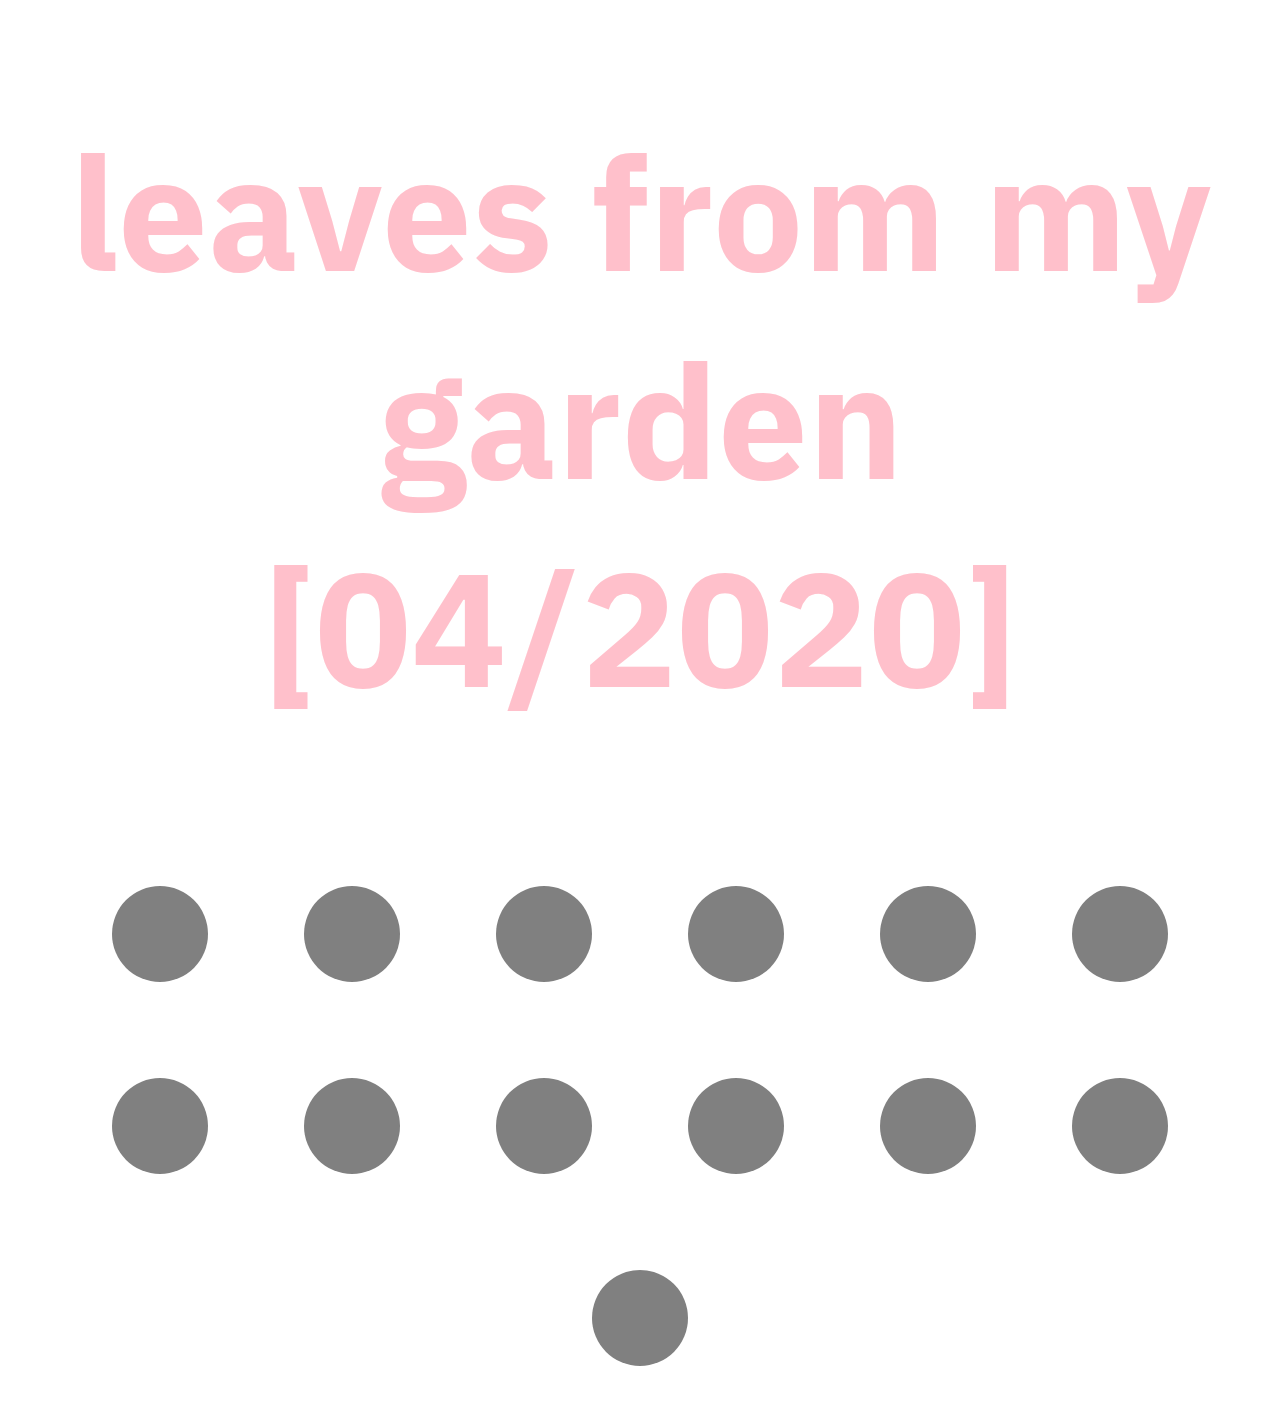
==== index.html @ 6dd59437 "first commit" ====
<!DOCTYPE html>
<html>

<head>
	 <script src="https://ajax.googleapis.com/ajax/libs/jquery/3.4.1/jquery.min.js"></script>
	 <link href="https://fonts.googleapis.com/css2?family=IBM+Plex+Sans:ital,wght@0,100;0,200;0,300;0,400;0,500;0,600;0,700;1,100;1,200;1,300;1,400;1,500;1,600;1,700&display=swap" rel="stylesheet">
	 <link rel="stylesheet" type="text/css" href="css/style.css">

	 <script src="scripts/main.js"></script>
	 <script  src="scripts/jquery.min.js"></script>

	 <title>leaves</title>
</head>

<body>
	<header>
		<h1>leaves from my garden [04/2020]</h1>
	</header>

	<div class="images">
		<div id="my-square"><p></p></div>
		<div id="my-square"><p></p></div>
		<div id="my-square"><p></p></div>
		<div id="my-square"><p></p></div>
		<div id="my-square"><p></p></div>
		<div id="my-square"><p></p></div>
		<div id="my-square"><p></p></div>
		<div id="my-square"><p></p></div>
		<div id="my-square"><p></p></div>
		<div id="my-square"><p></p></div>
		<div id="my-square"><p></p></div>
		<div id="my-square"><p></p></div>
		<div id="my-square"><p></p></div>
		
	</div>


	
</body>

</html>
---- css/style.css ----
/*this is your css file*/

body {
	cursor: cell;
	margin: 0;
}


header{
	text-align: center;
	font-family: 'IBM Plex Sans', sans-serif;
	font-size: 5rem;
	color: pink ;
	margin-top: 0;

}

.images {
	display: flex;
	justify-content: space-around;
	flex-wrap: wrap;
	align-items: center;
	justify-content: center;

}



#my-square {
	width: 6rem;
	height: 6rem;
	background-color: gray;
	margin:3rem;
	border-radius: 50%;
	transition:1s;
}

#my-square:hover {
	width: 12rem;
	height: 12rem;
	background-color: pink;
	margin: 0rem;
}
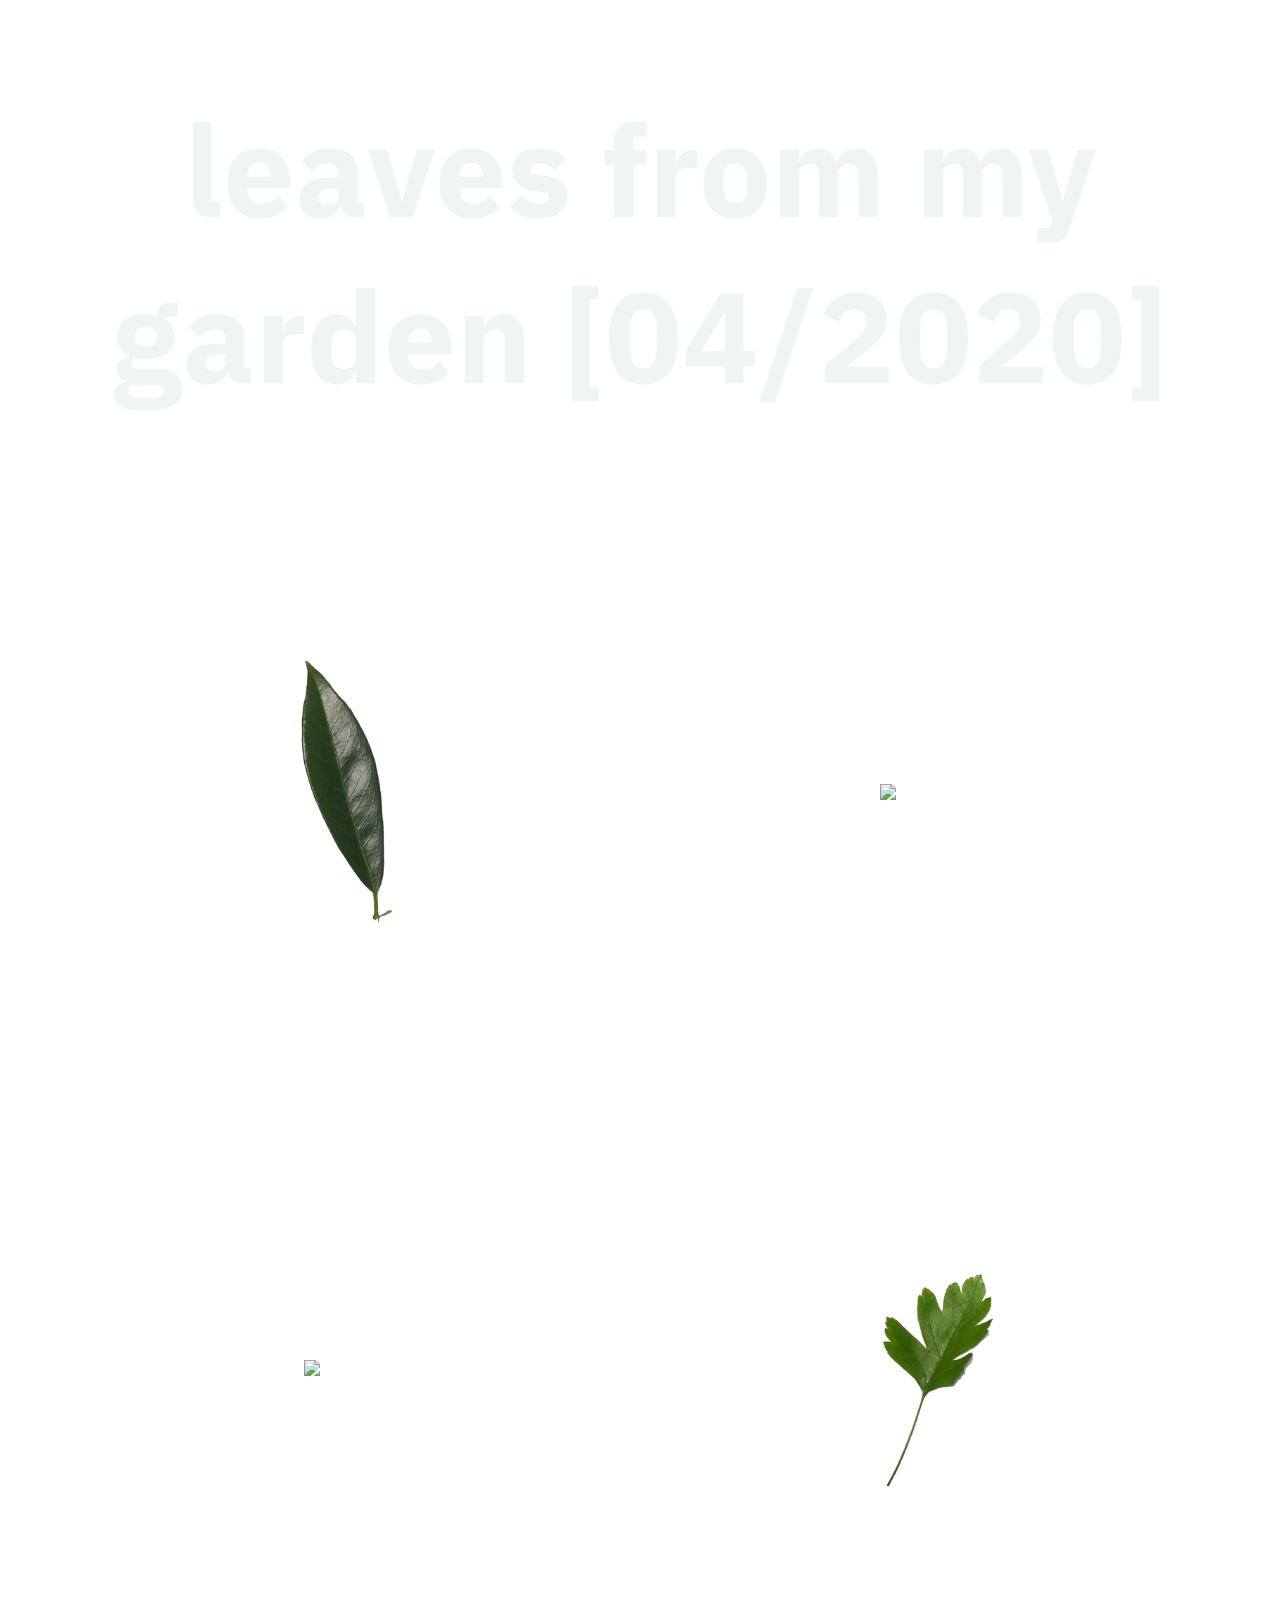
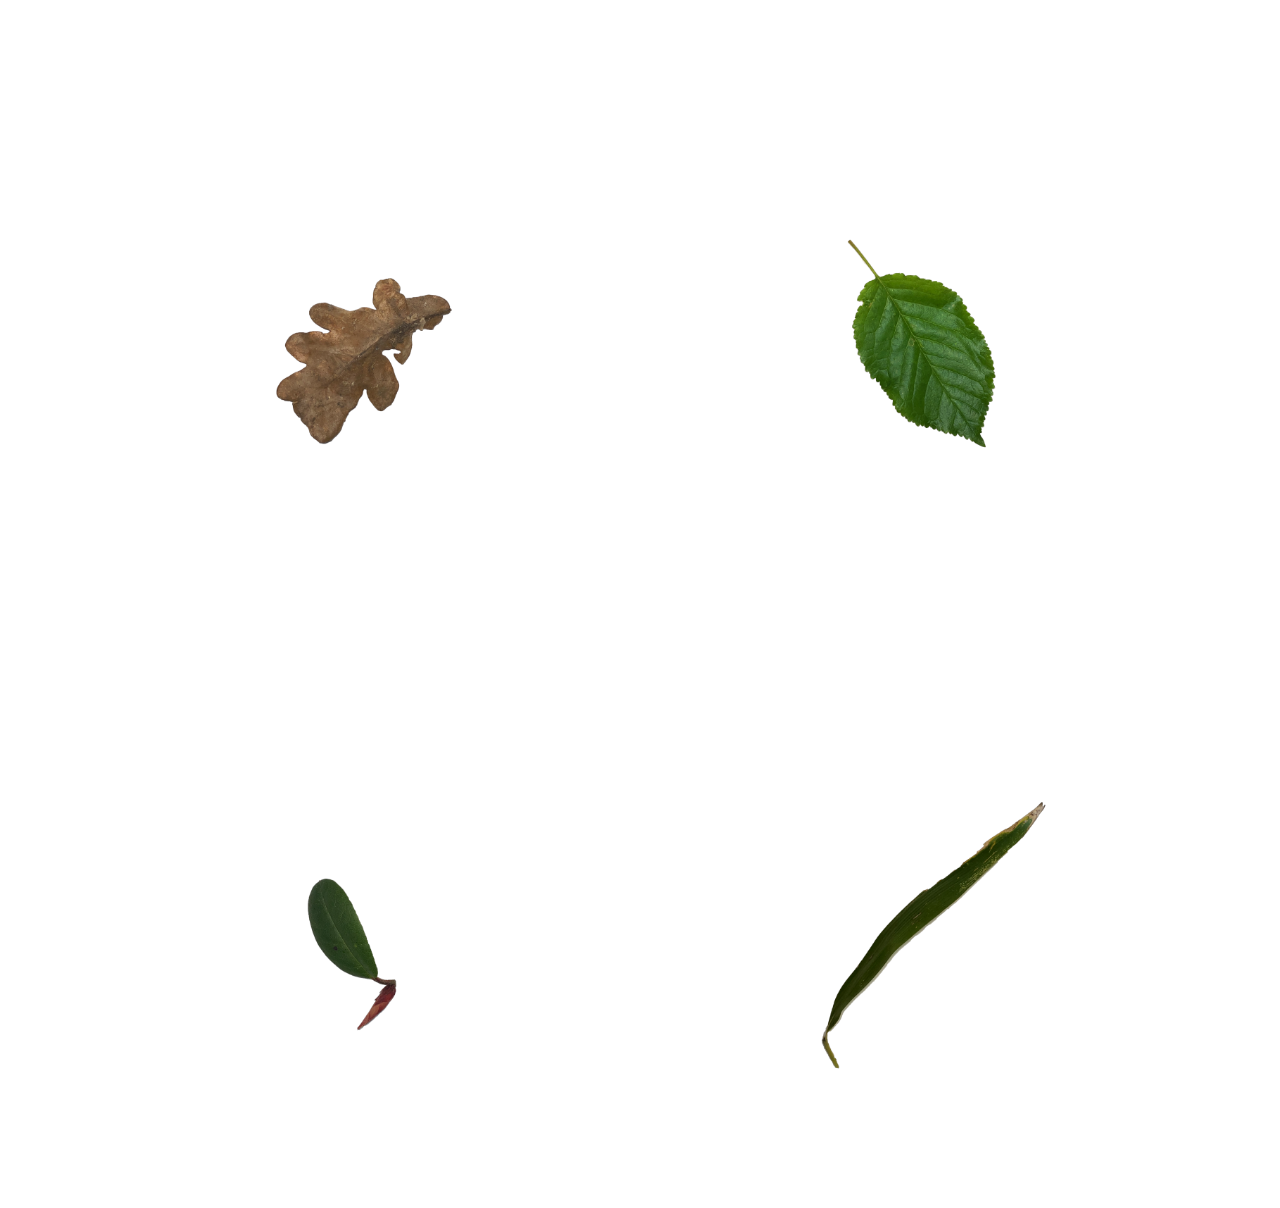
==== commit 00345dff: "took photos from leaves in my garden. I then edited them and implemented them on the website. I chan" ====
--- a/index.html
+++ b/index.html
@@ -18,19 +18,14 @@
 	</header>
 
 	<div class="images">
-		<div id="my-square"><p></p></div>
-		<div id="my-square"><p></p></div>
-		<div id="my-square"><p></p></div>
-		<div id="my-square"><p></p></div>
-		<div id="my-square"><p></p></div>
-		<div id="my-square"><p></p></div>
-		<div id="my-square"><p></p></div>
-		<div id="my-square"><p></p></div>
-		<div id="my-square"><p></p></div>
-		<div id="my-square"><p></p></div>
-		<div id="my-square"><p></p></div>
-		<div id="my-square"><p></p></div>
-		<div id="my-square"><p></p></div>
+		<div id="my-square"><img src="img/flowersLeaves/Edits/IMG_1794.png"></div>
+		<div id="my-square"><img src="img/flowersLeaves/Edits/IMG_1796.png"></div>
+		<div id="my-square"><img src="img/flowersLeaves/Edits/IMG_1799.png"></div>
+		<div id="my-square"><img src="img/flowersLeaves/Edits/IMG_1800.png"></div>
+		<div id="my-square"><img src="img/flowersLeaves/Edits/IMG_1801.png"></div>
+		<div id="my-square"><img src="img/flowersLeaves/Edits/IMG_1802.png"></div>
+		<div id="my-square"><img src="img/flowersLeaves/Edits/IMG_1803.png"></div>
+		<div id="my-square"><img src="img/flowersLeaves/Edits/IMG_1804.png"></div>
 		
 	</div>
 
--- a/css/style.css
+++ b/css/style.css
@@ -9,8 +9,8 @@
 header{
 	text-align: center;
 	font-family: 'IBM Plex Sans', sans-serif;
-	font-size: 5rem;
-	color: pink ;
+	font-size: 4rem;
+	color:  #eff5f5 ;
 	margin-top: 0;
 
 }
@@ -29,15 +29,30 @@
 #my-square {
 	width: 6rem;
 	height: 6rem;
-	background-color: gray;
-	margin:3rem;
+	margin:15rem;
 	border-radius: 50%;
+	transition:1s;
+	display: flex;
+	justify-content: center;
+	align-items: center;
+}
+
+#my-square:hover {
+	width: 18rem;
+	height: 18rem;
+	background-color: #eff5f5;
+	margin: 11rem;
+}
+
+
+
+#my-square img {
+	width: 200pt;
 	transition:1s;
 }
 
-#my-square:hover {
-	width: 12rem;
-	height: 12rem;
-	background-color: pink;
-	margin: 0rem;
+#my-square img:hover {
+	width: 400pt;
 }
+
+
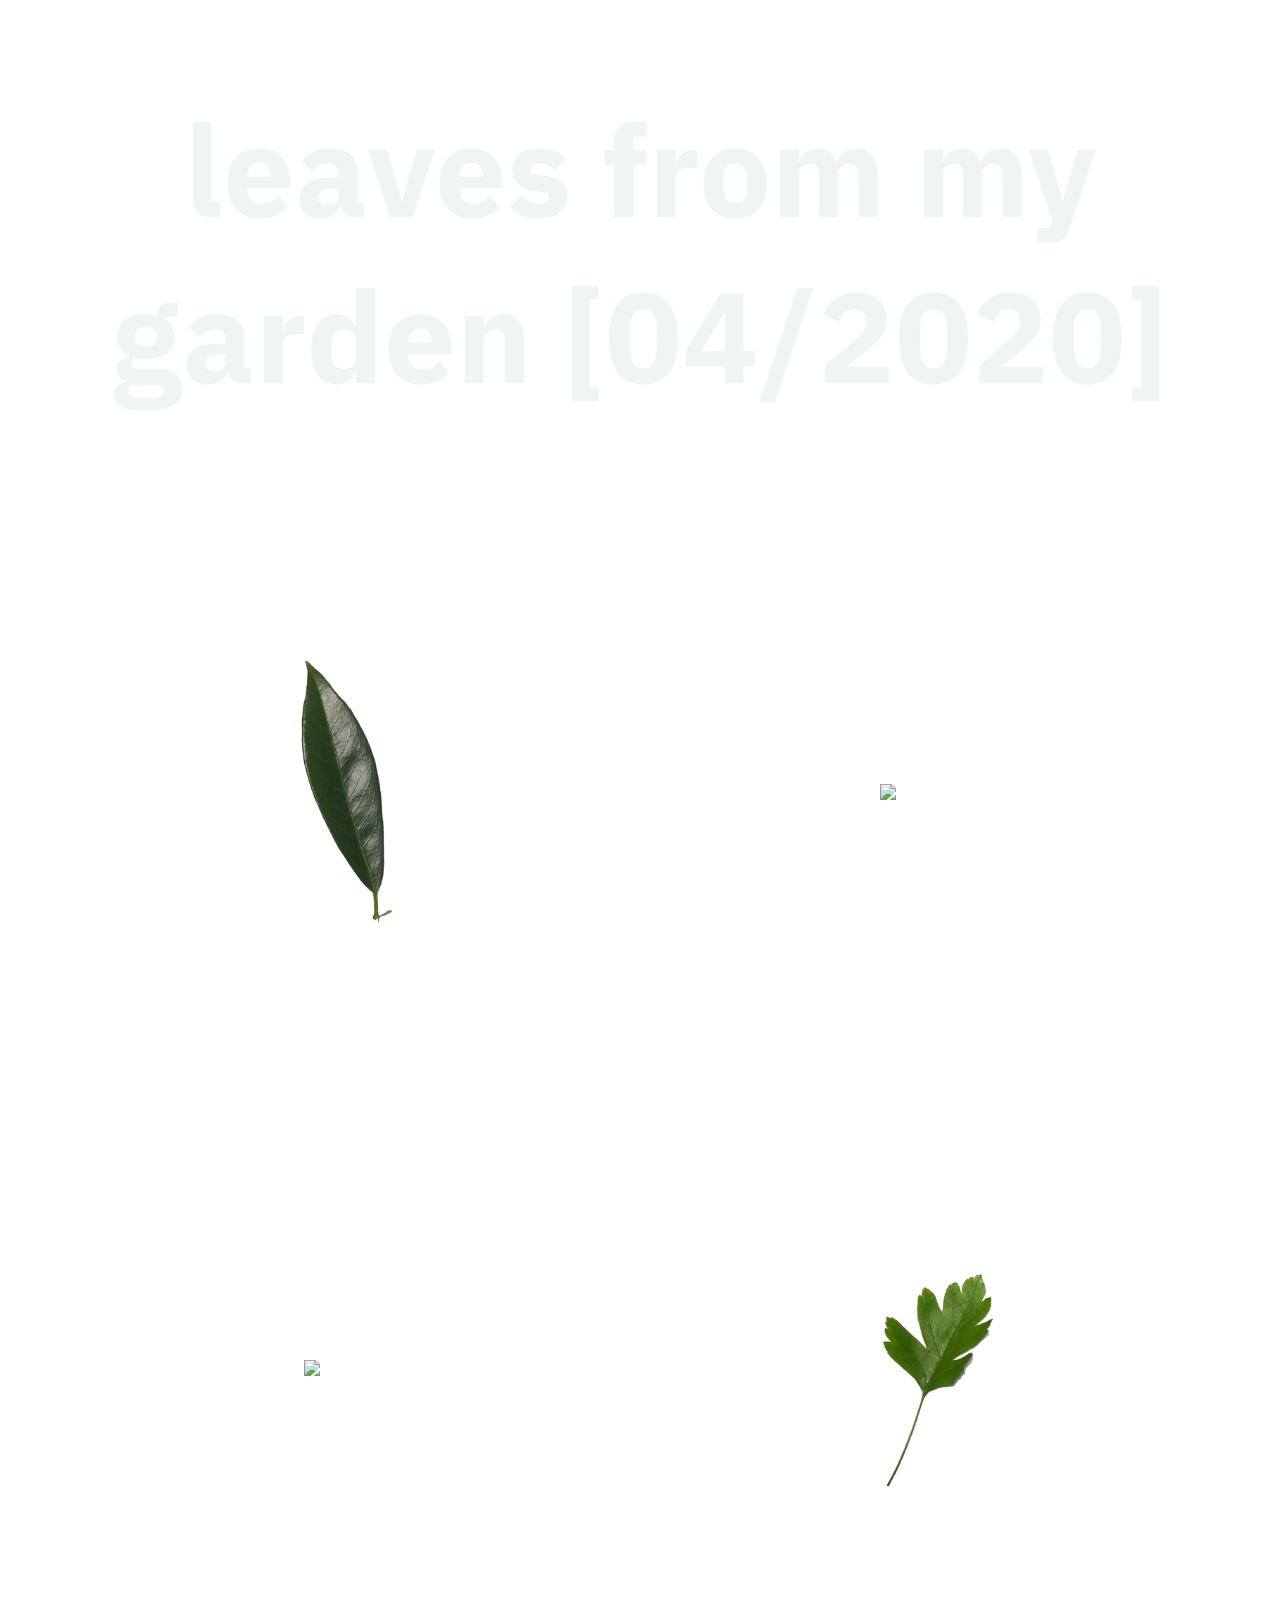
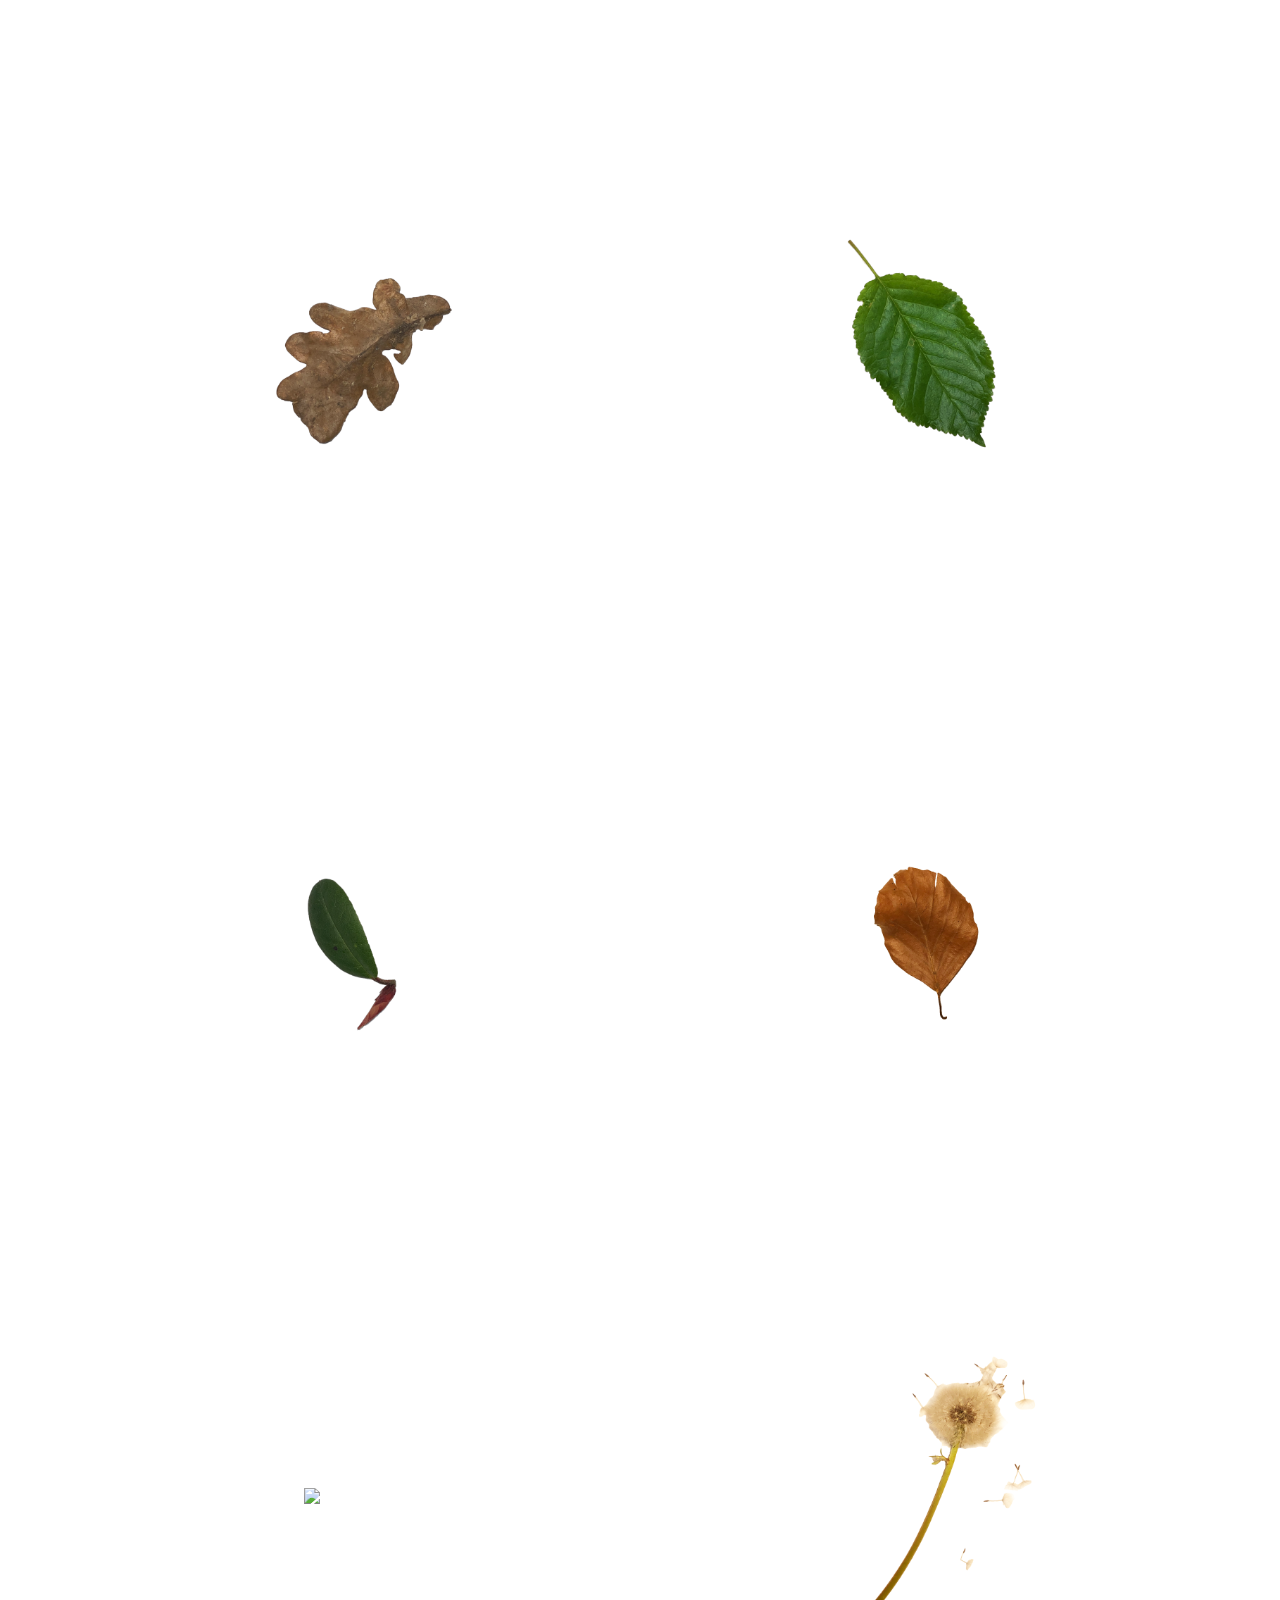
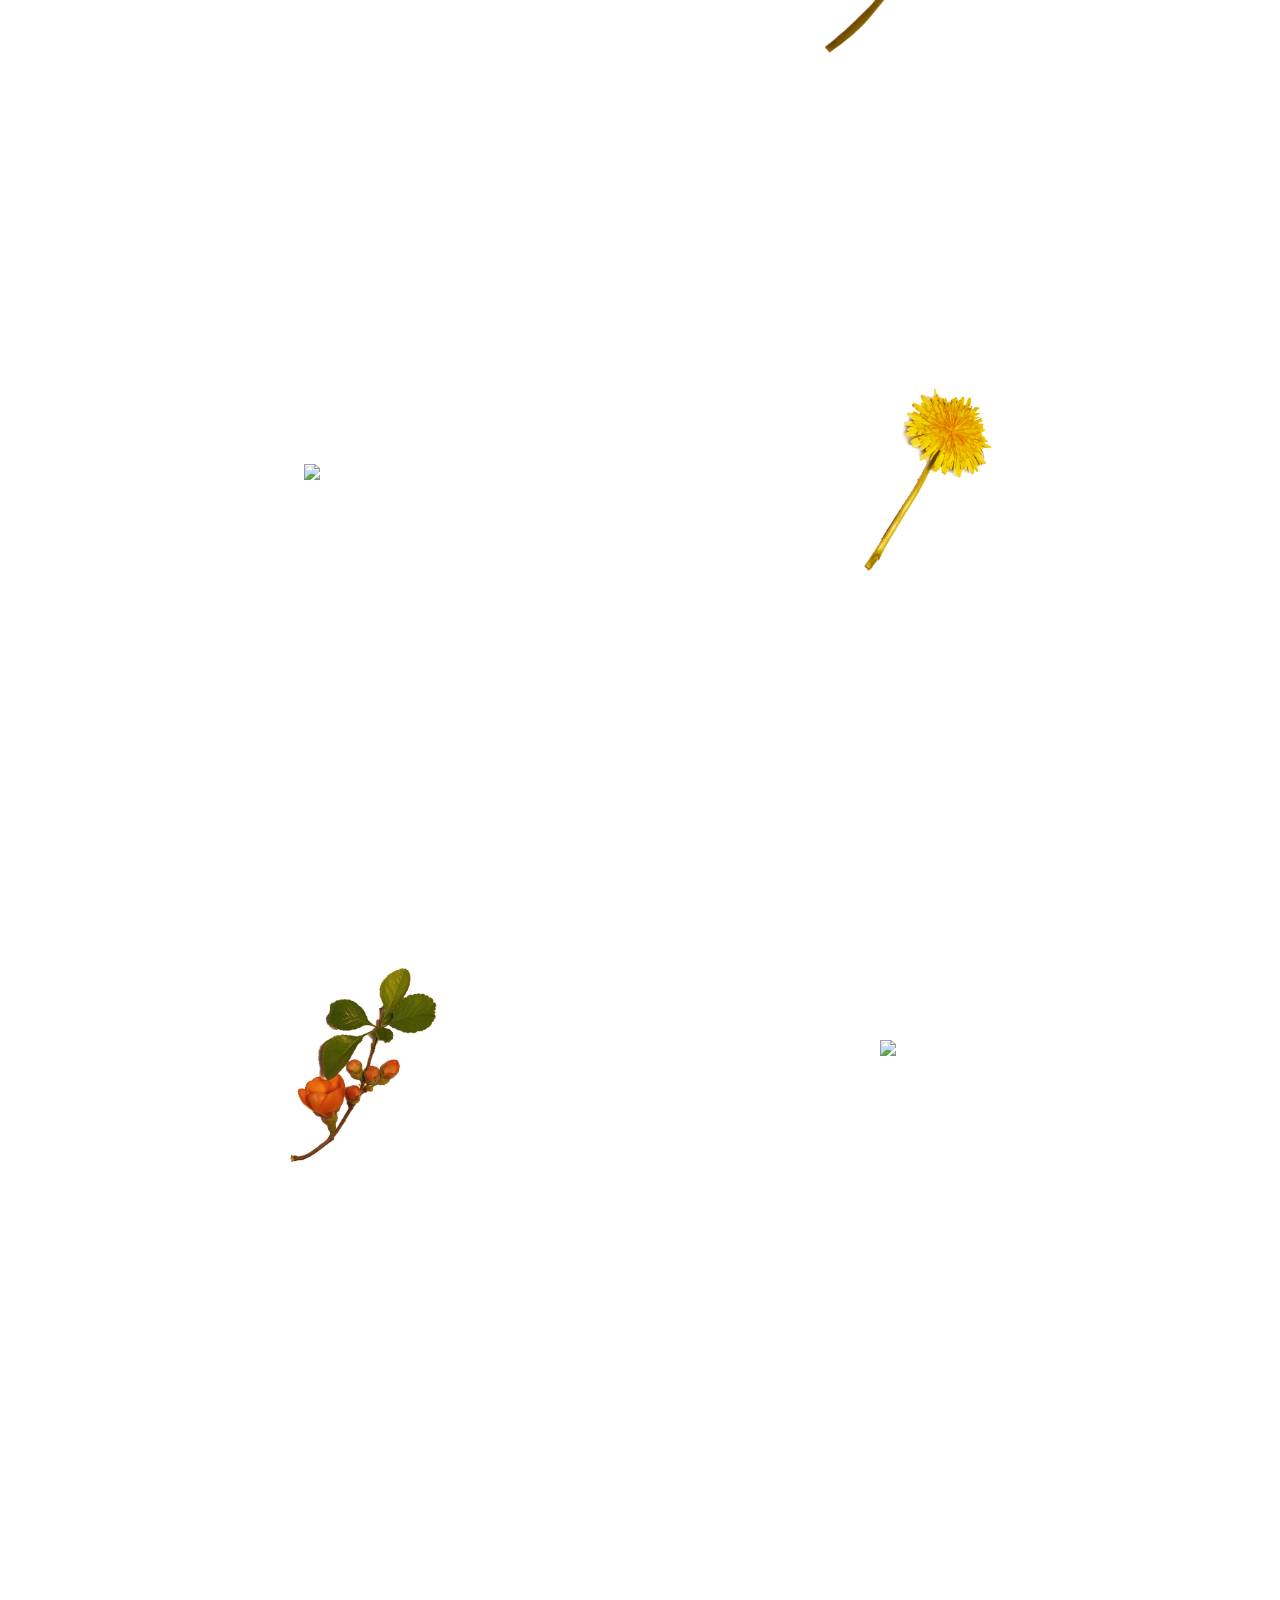
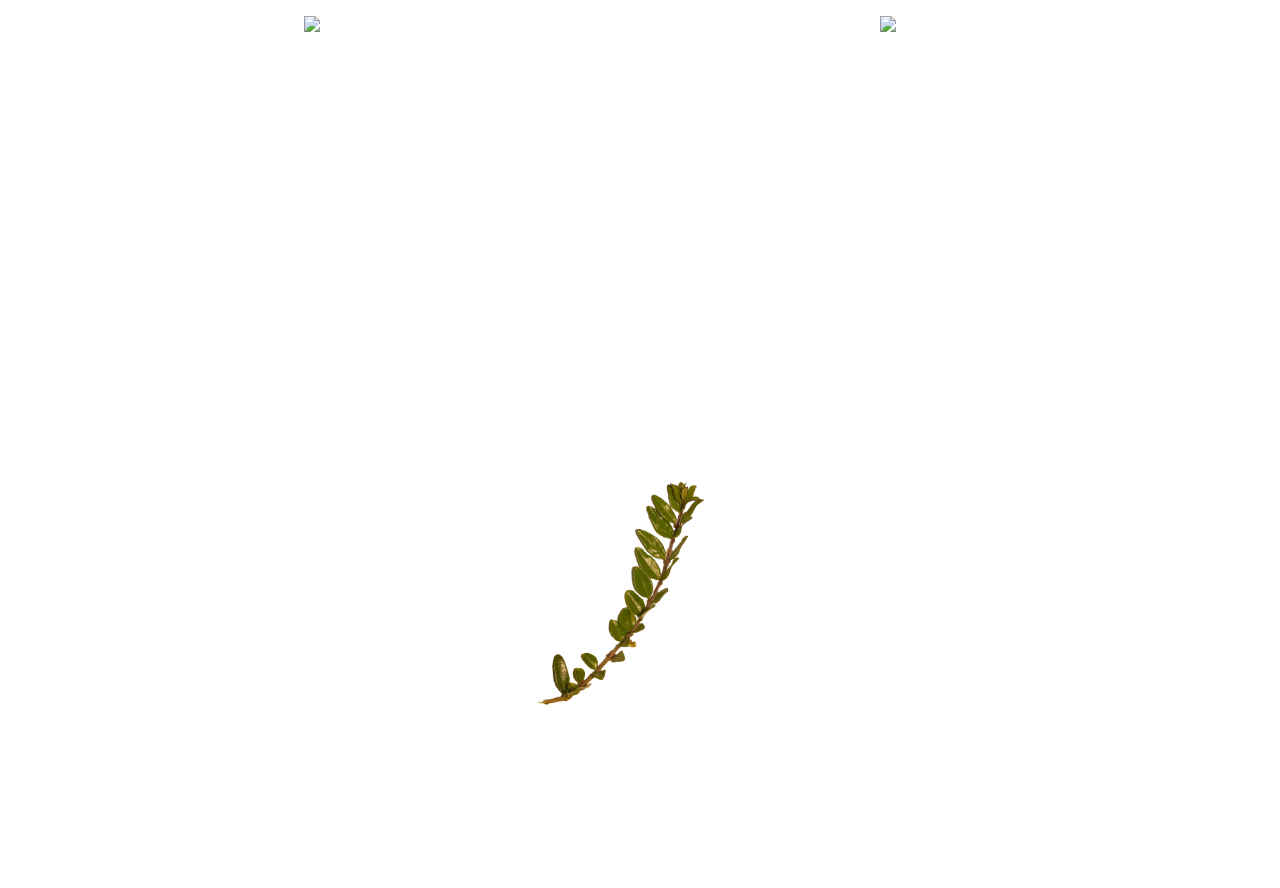
==== commit 8166b11b: "added more leaves/flowers" ====
--- a/index.html
+++ b/index.html
@@ -25,7 +25,17 @@
 		<div id="my-square"><img src="img/flowersLeaves/Edits/IMG_1801.png"></div>
 		<div id="my-square"><img src="img/flowersLeaves/Edits/IMG_1802.png"></div>
 		<div id="my-square"><img src="img/flowersLeaves/Edits/IMG_1803.png"></div>
-		<div id="my-square"><img src="img/flowersLeaves/Edits/IMG_1804.png"></div>
+		<div id="my-square"><img src="img/flowersLeaves/Edits/IMG_1812.png"></div>
+		<div id="my-square"><img src="img/flowersLeaves/Edits/IMG_1813.png"></div>
+		<div id="my-square"><img src="img/flowersLeaves/Edits/IMG_1815.png"></div>
+		<div id="my-square"><img src="img/flowersLeaves/Edits/IMG_1819.png"></div>
+		<div id="my-square"><img src="img/flowersLeaves/Edits/IMG_1820.png"></div>
+		<div id="my-square"><img src="img/flowersLeaves/Edits/IMG_1821.png"></div>
+		<div id="my-square"><img src="img/flowersLeaves/Edits/IMG_1822.png"></div>
+		<div id="my-square"><img src="img/flowersLeaves/Edits/IMG_1824.png"></div>
+		<div id="my-square"><img src="img/flowersLeaves/Edits/IMG_1825.png"></div>
+		<div id="my-square"><img src="img/flowersLeaves/Edits/IMG_1826.png"></div>
+
 		
 	</div>
 
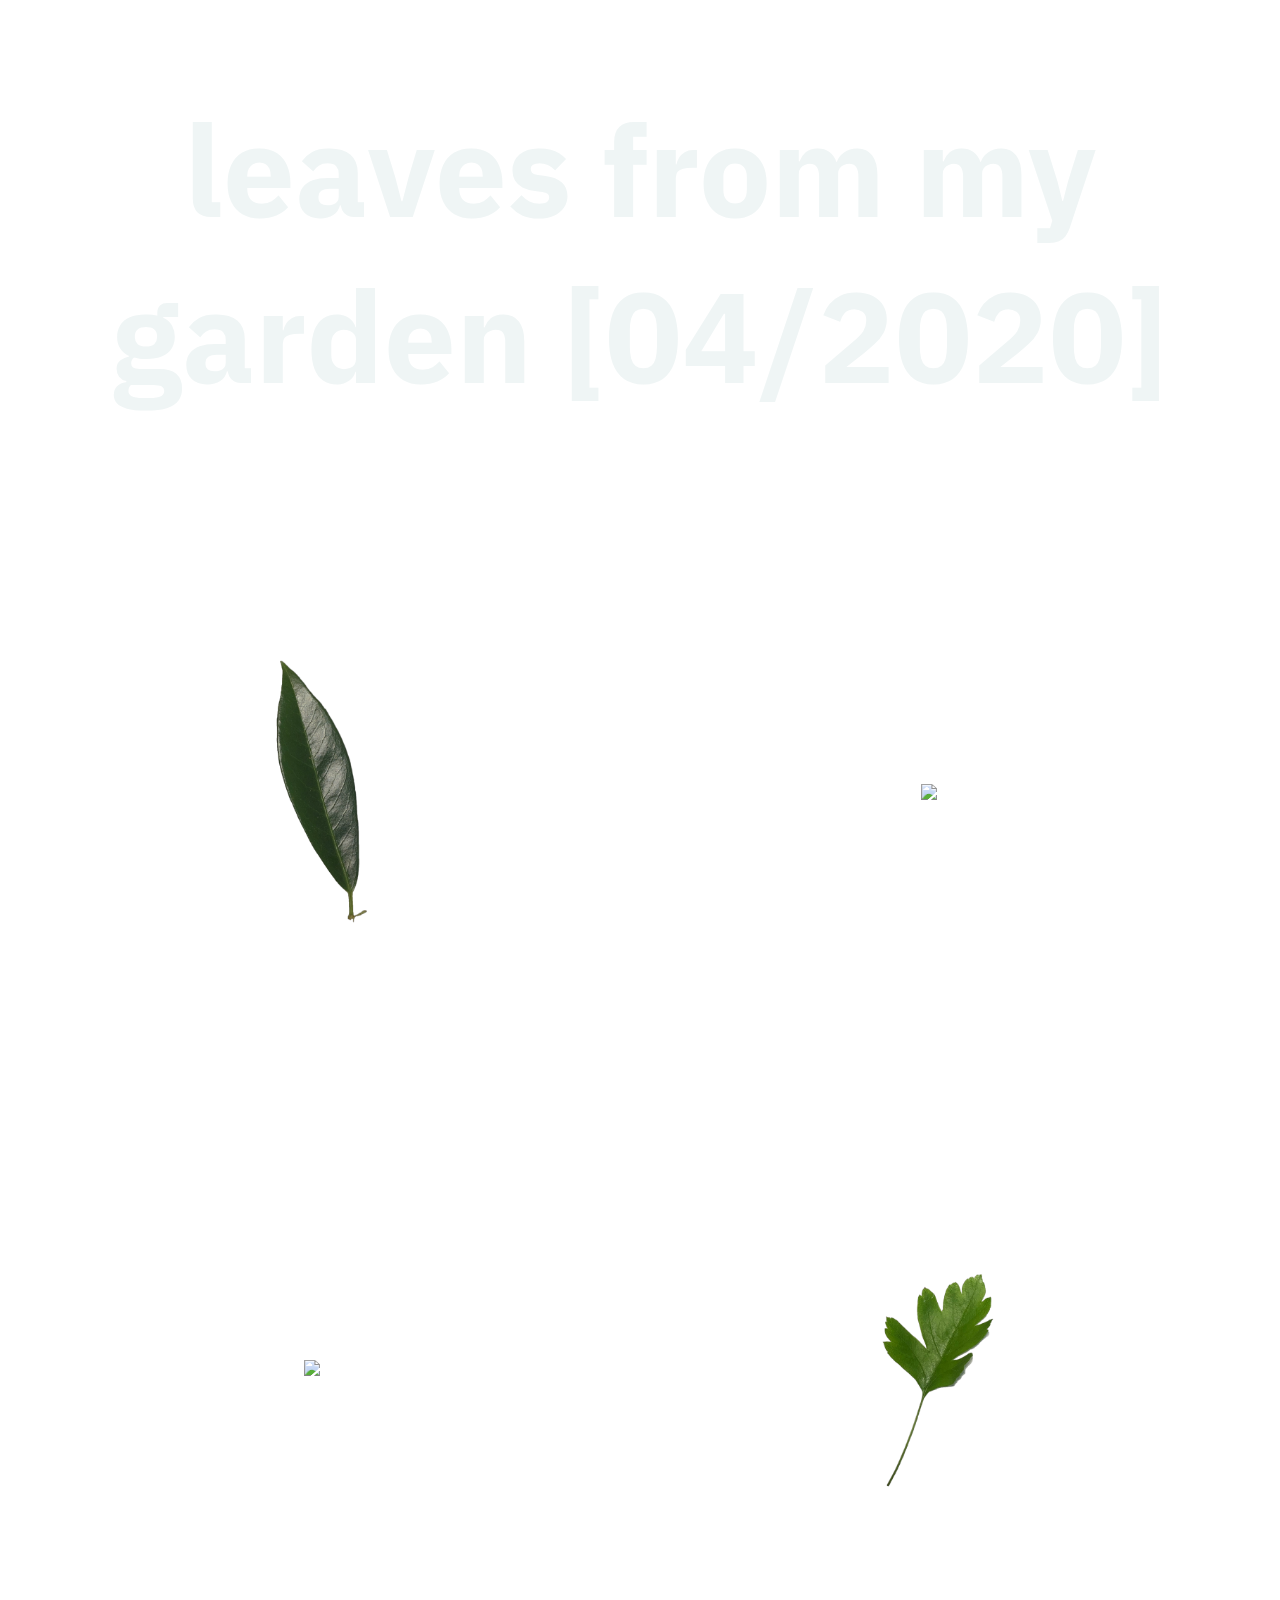
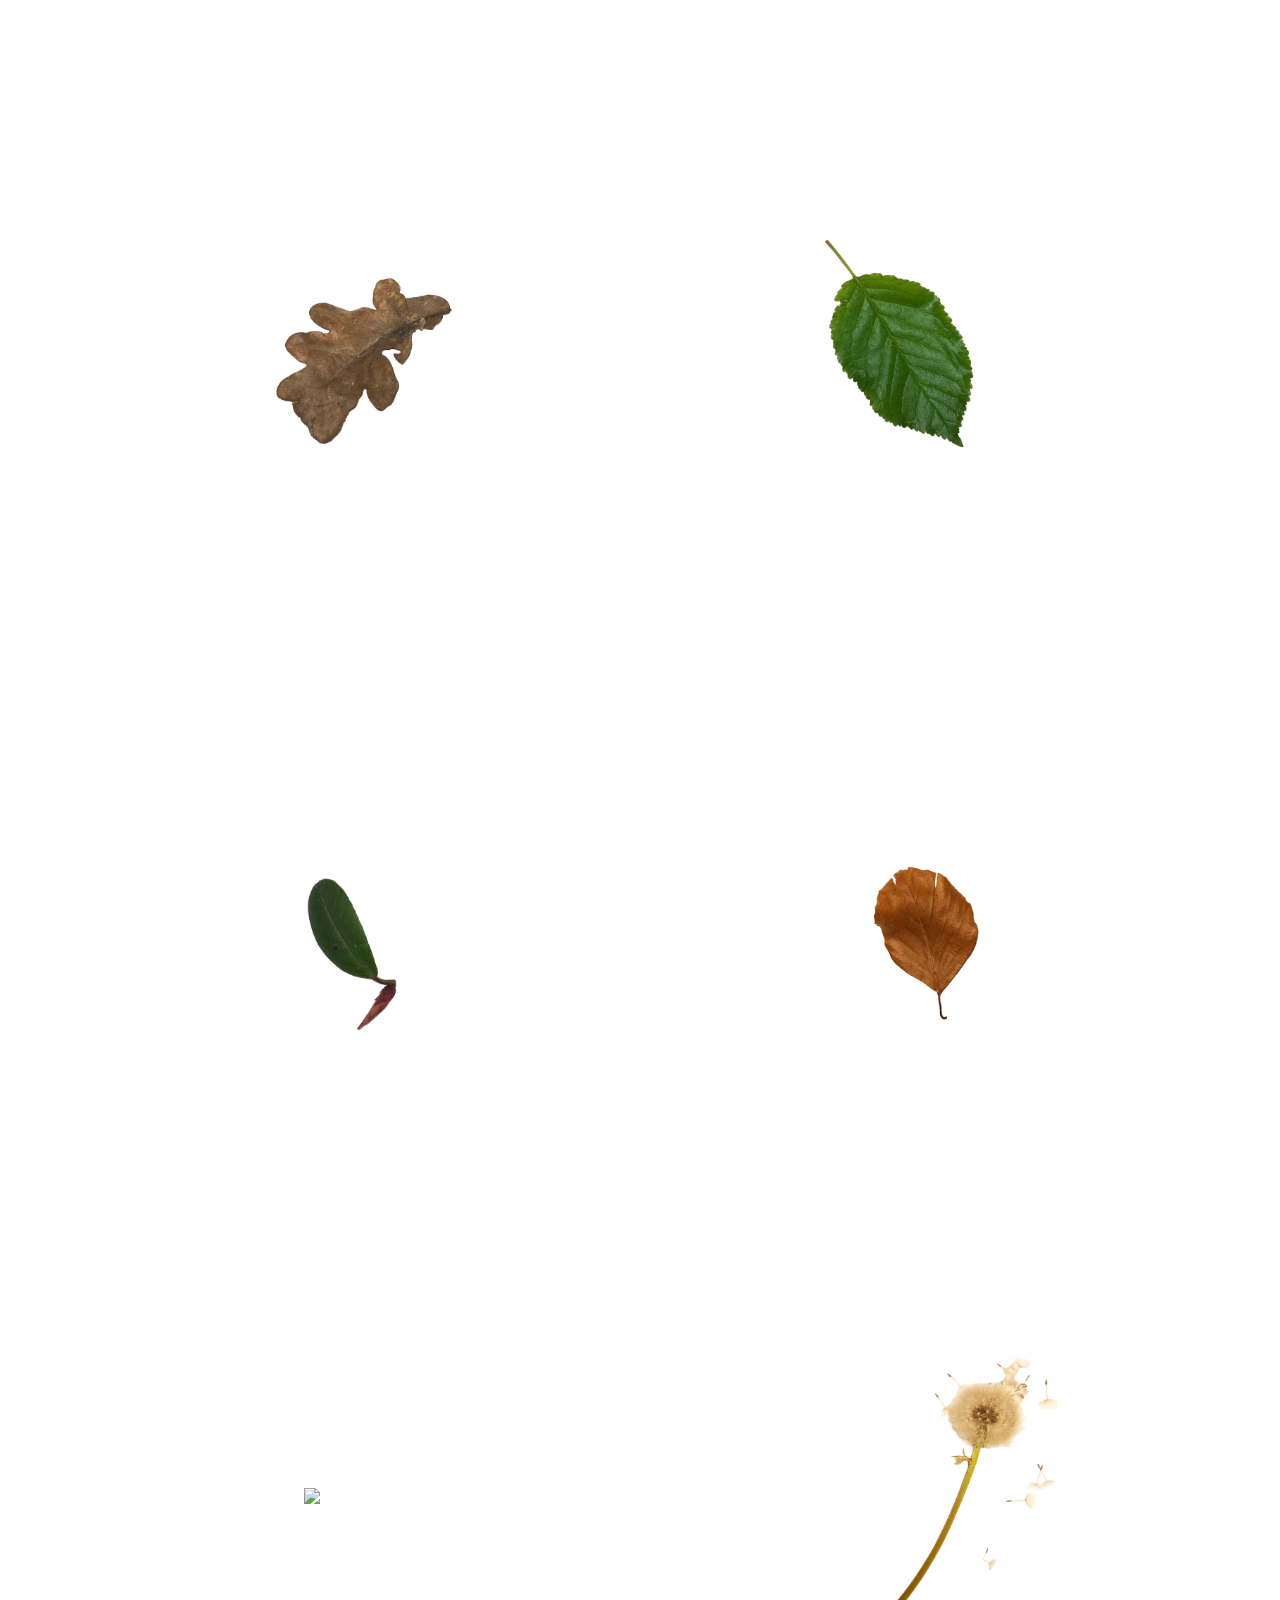
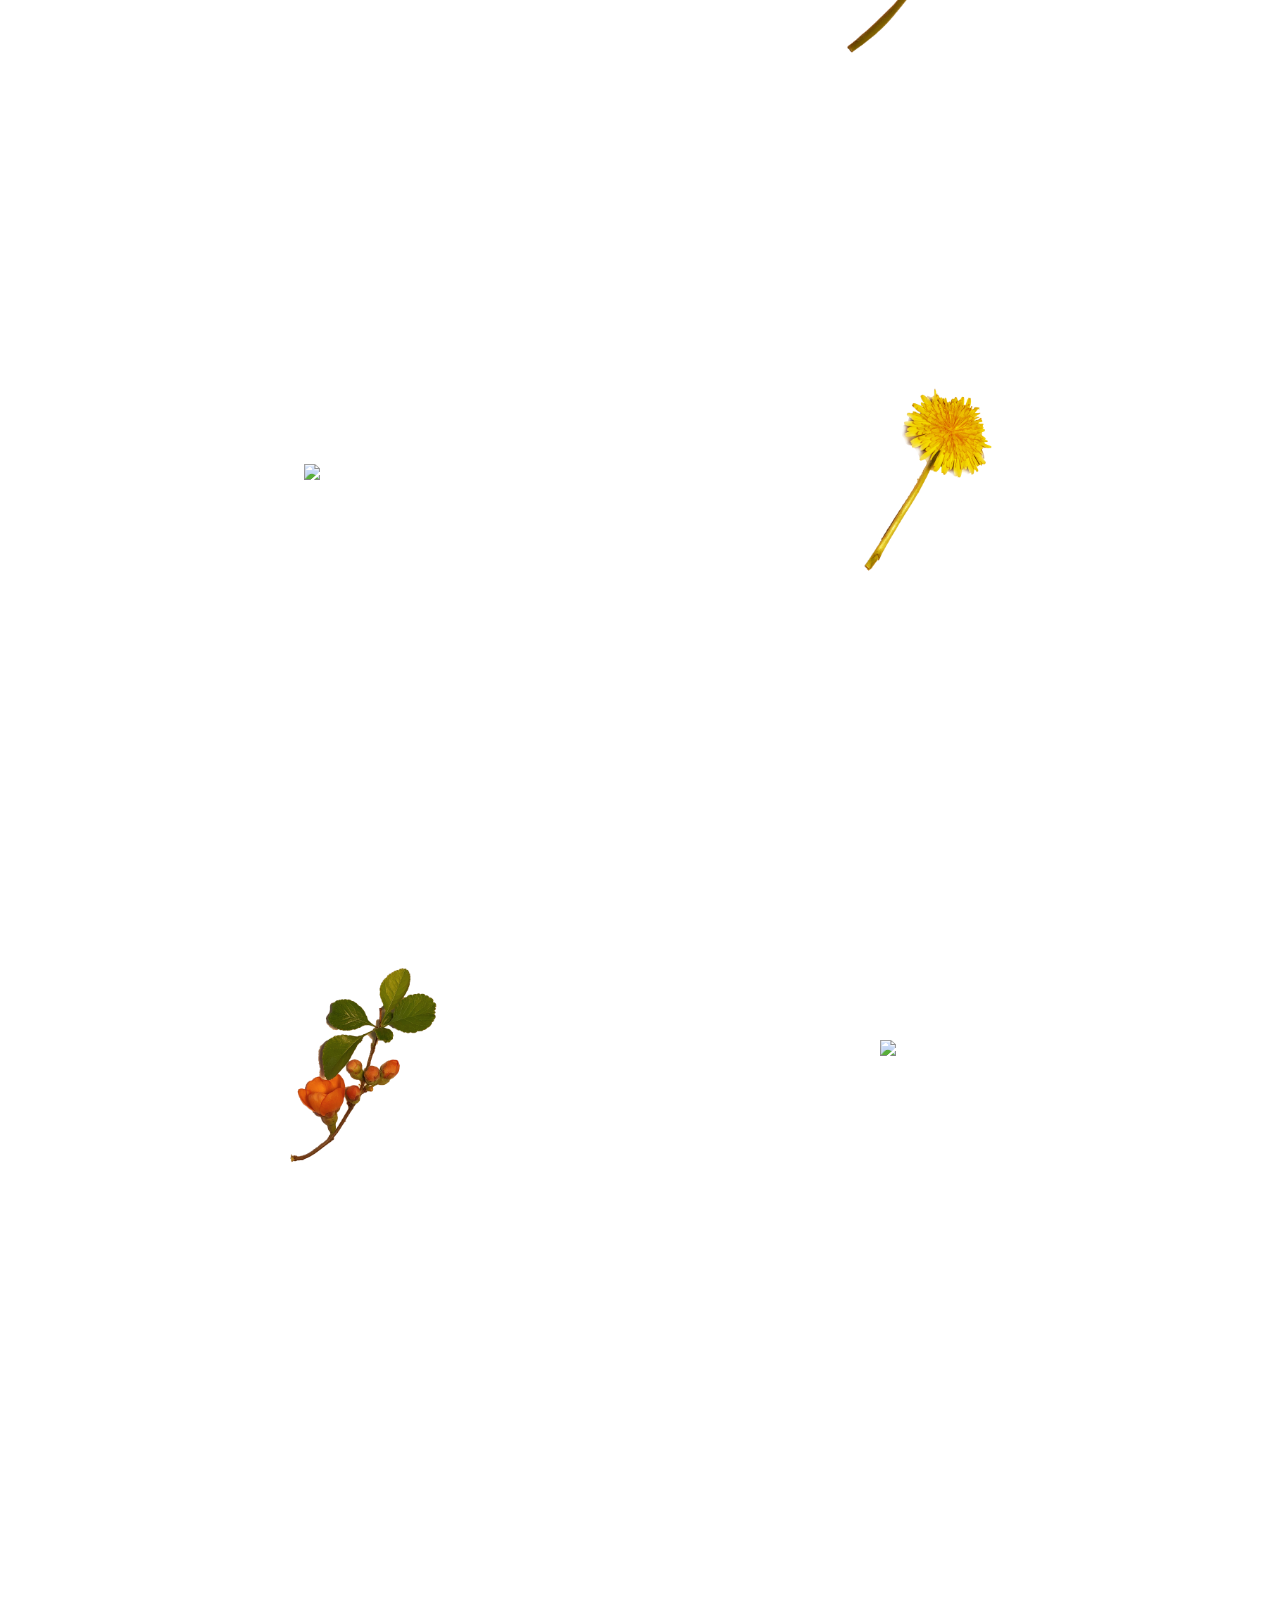
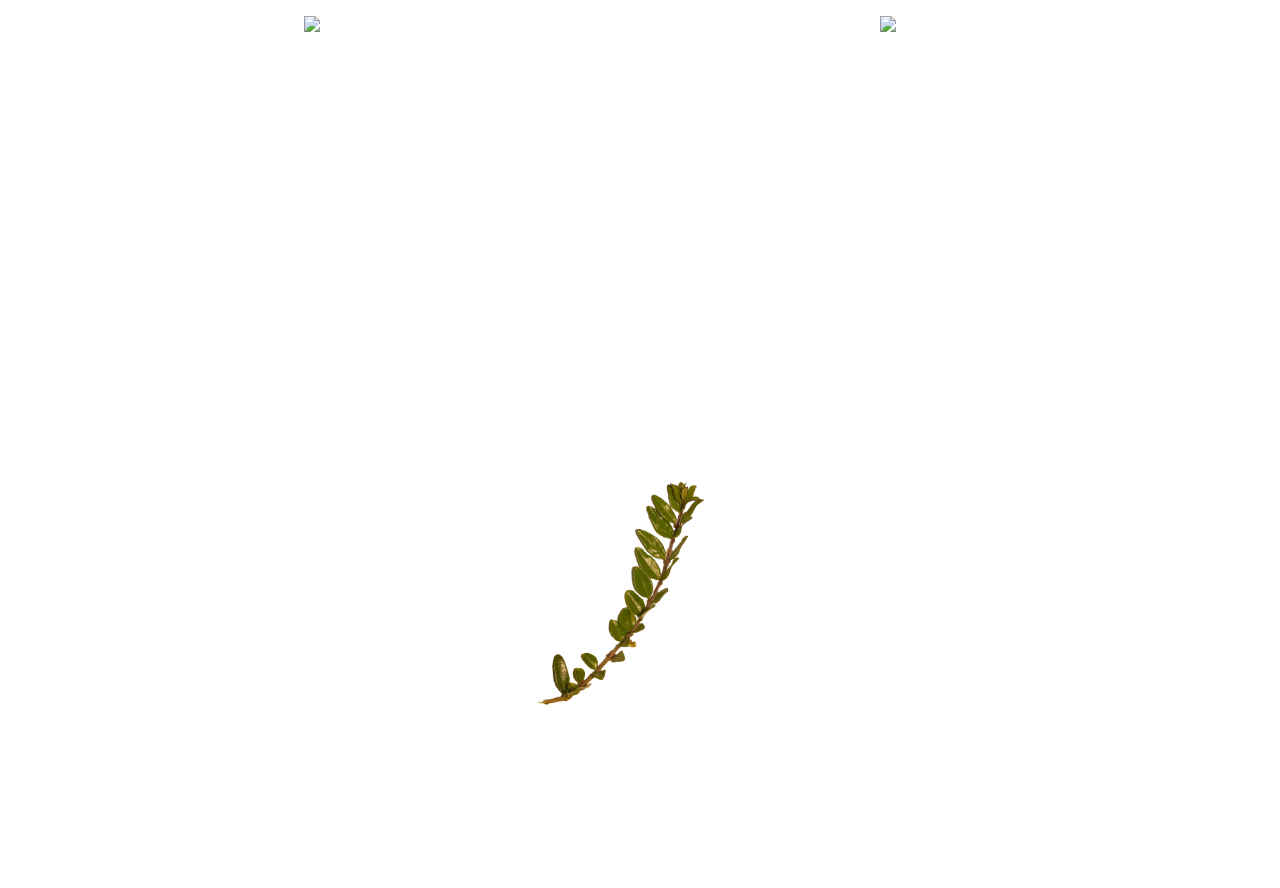
==== commit 8ad47351: "added text" ====
--- a/index.html
+++ b/index.html
@@ -18,16 +18,16 @@
 	</header>
 
 	<div class="images">
-		<div id="my-square"><img src="img/flowersLeaves/Edits/IMG_1794.png"></div>
-		<div id="my-square"><img src="img/flowersLeaves/Edits/IMG_1796.png"></div>
-		<div id="my-square"><img src="img/flowersLeaves/Edits/IMG_1799.png"></div>
+		<div id="my-square"><img src="img/flowersLeaves/Edits/IMG_1794.png"><p>there was a leave in my garden</p></div>
+		<div id="my-square"><p>I went past them every day</p><img src="img/flowersLeaves/Edits/IMG_1796.png"></div>
+		<div id="my-square"><img src="img/flowersLeaves/Edits/IMG_1799.png"><p>my eyes were closed</p></div>
 		<div id="my-square"><img src="img/flowersLeaves/Edits/IMG_1800.png"></div>
 		<div id="my-square"><img src="img/flowersLeaves/Edits/IMG_1801.png"></div>
-		<div id="my-square"><img src="img/flowersLeaves/Edits/IMG_1802.png"></div>
+		<div id="my-square"><img src="img/flowersLeaves/Edits/IMG_1802.png"><p>until I opend them to see</p></div>
 		<div id="my-square"><img src="img/flowersLeaves/Edits/IMG_1803.png"></div>
 		<div id="my-square"><img src="img/flowersLeaves/Edits/IMG_1812.png"></div>
 		<div id="my-square"><img src="img/flowersLeaves/Edits/IMG_1813.png"></div>
-		<div id="my-square"><img src="img/flowersLeaves/Edits/IMG_1815.png"></div>
+		<div id="my-square"><p>by the time I had opend my eyes</p><img src="img/flowersLeaves/Edits/IMG_1815.png"></div>
 		<div id="my-square"><img src="img/flowersLeaves/Edits/IMG_1819.png"></div>
 		<div id="my-square"><img src="img/flowersLeaves/Edits/IMG_1820.png"></div>
 		<div id="my-square"><img src="img/flowersLeaves/Edits/IMG_1821.png"></div>
--- a/css/style.css
+++ b/css/style.css
@@ -26,6 +26,7 @@
 
 
 
+
 #my-square {
 	width: 6rem;
 	height: 6rem;
@@ -35,6 +36,10 @@
 	display: flex;
 	justify-content: center;
 	align-items: center;
+	color: white;
+	font-family: 'IBM Plex Sans', sans-serif; 
+	text-align: center;
+
 }
 
 #my-square:hover {
@@ -42,6 +47,8 @@
 	height: 18rem;
 	background-color: #eff5f5;
 	margin: 11rem;
+	color:#c2d6d6;
+
 }
 
 
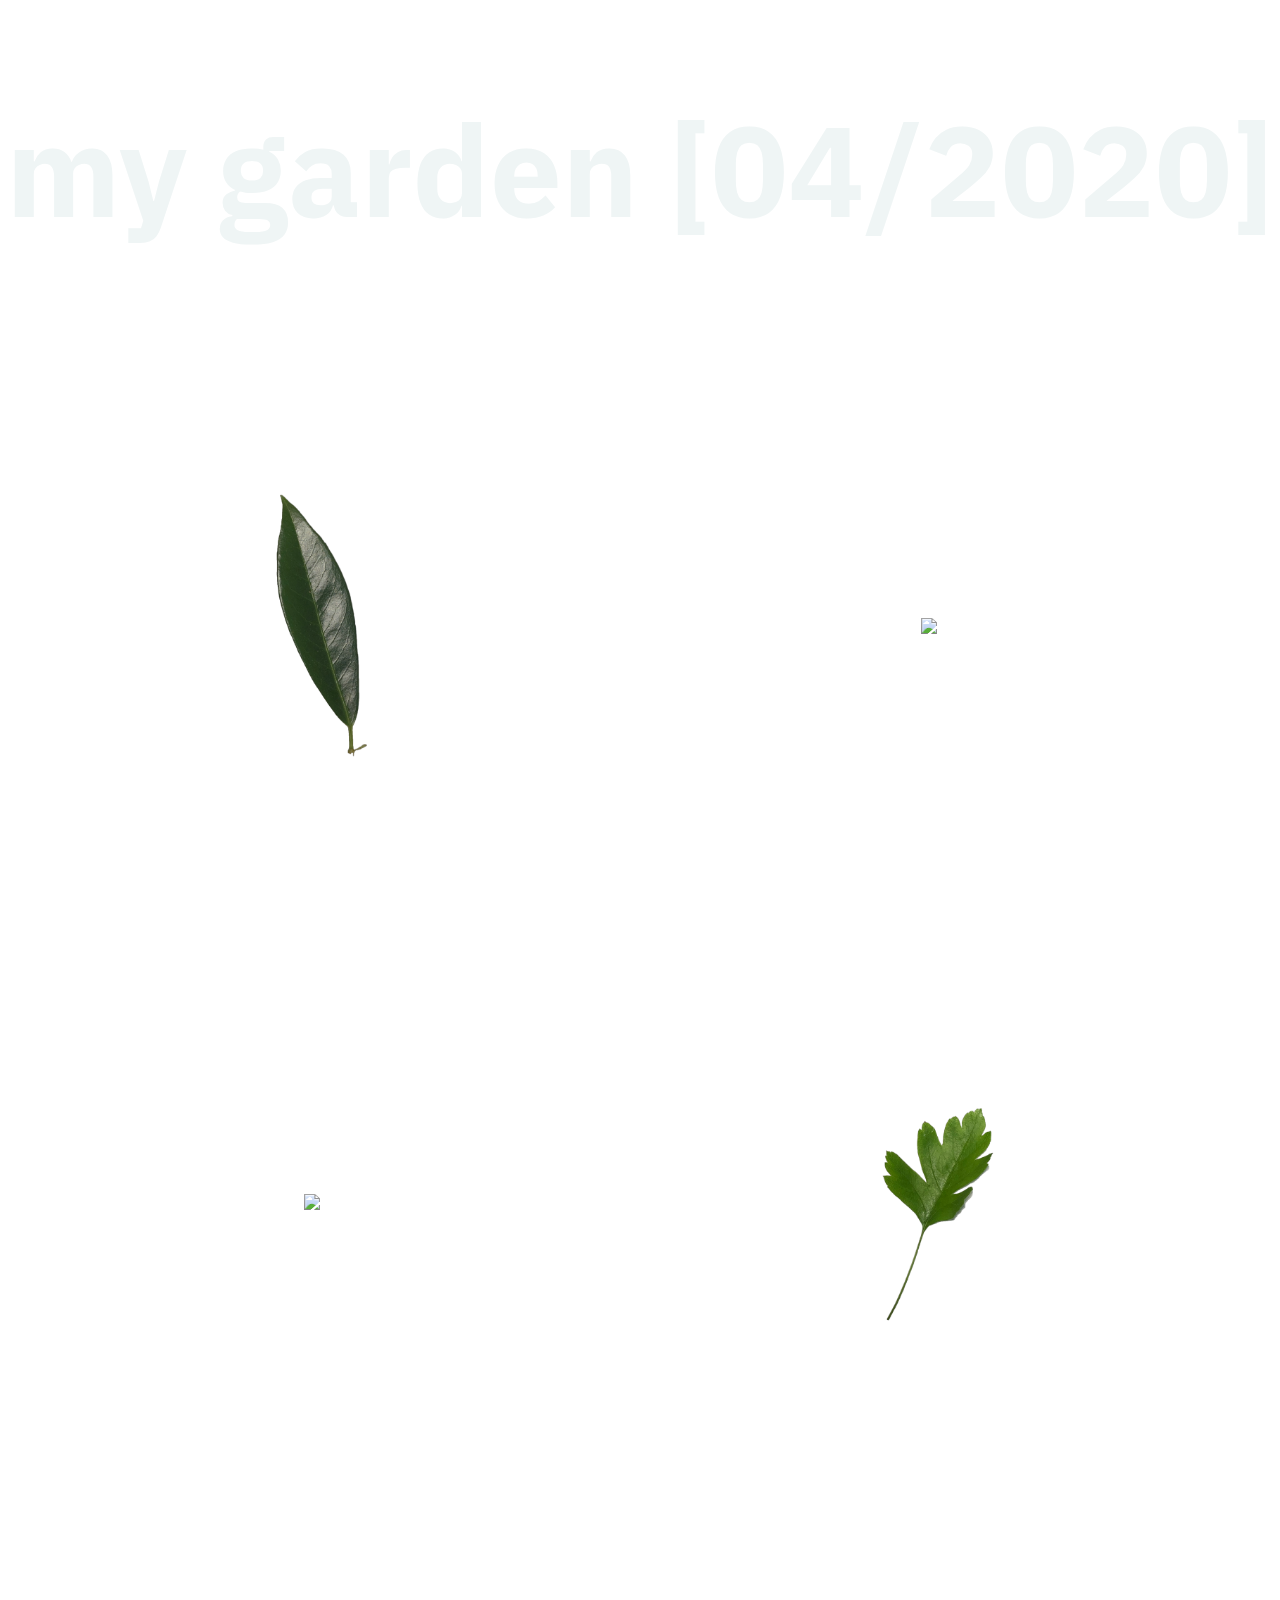
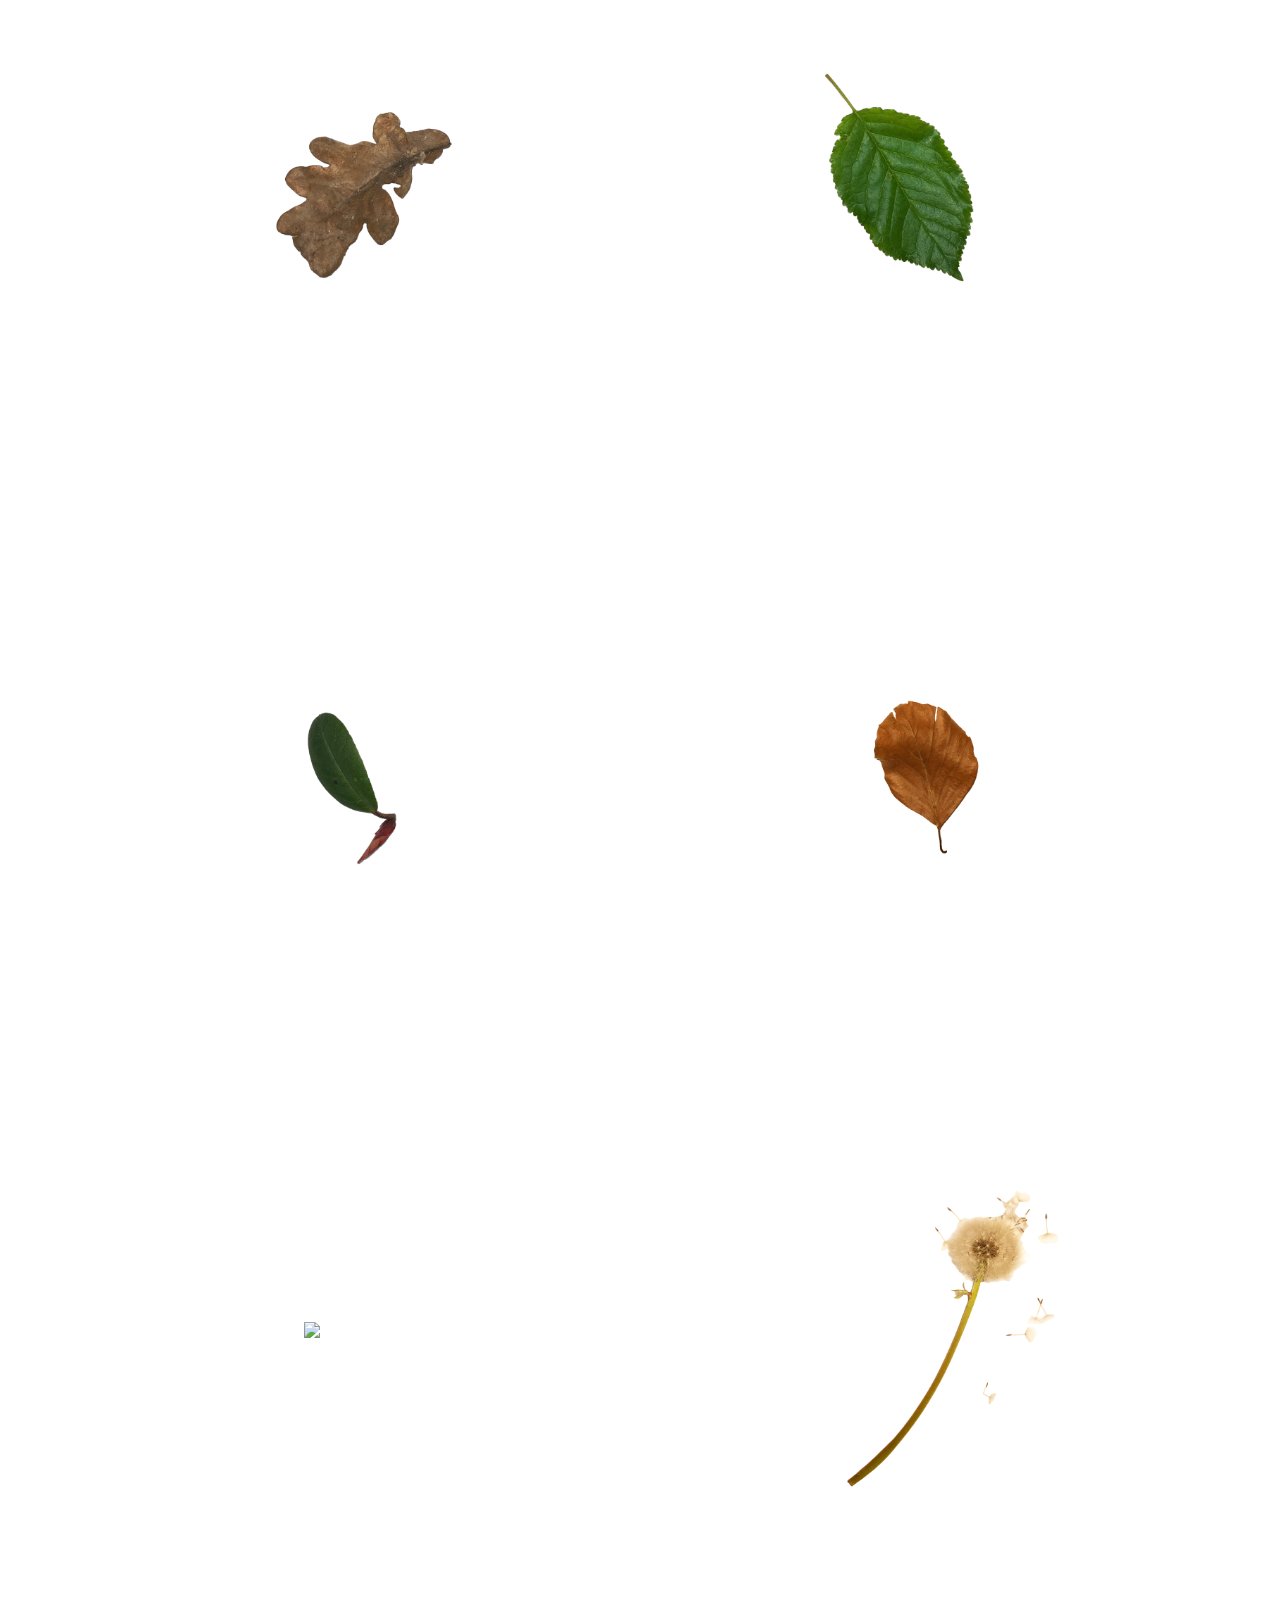
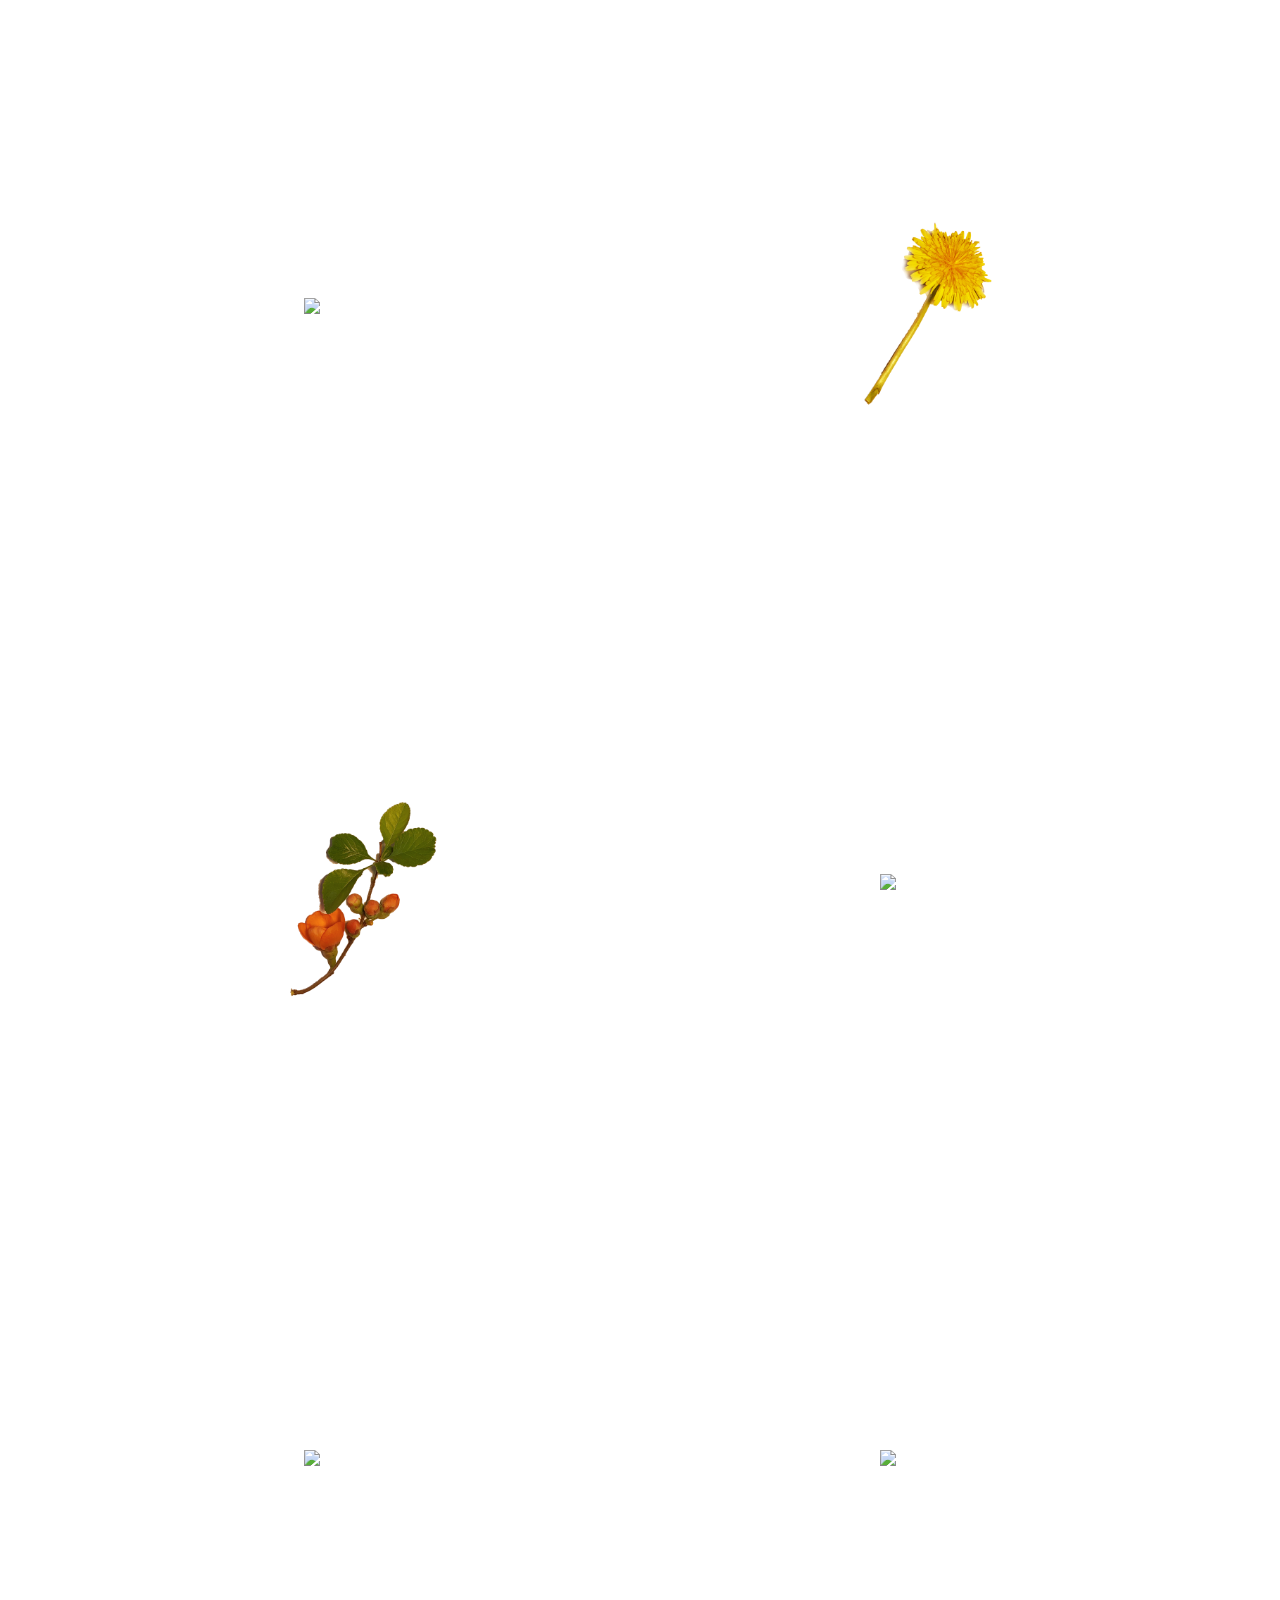
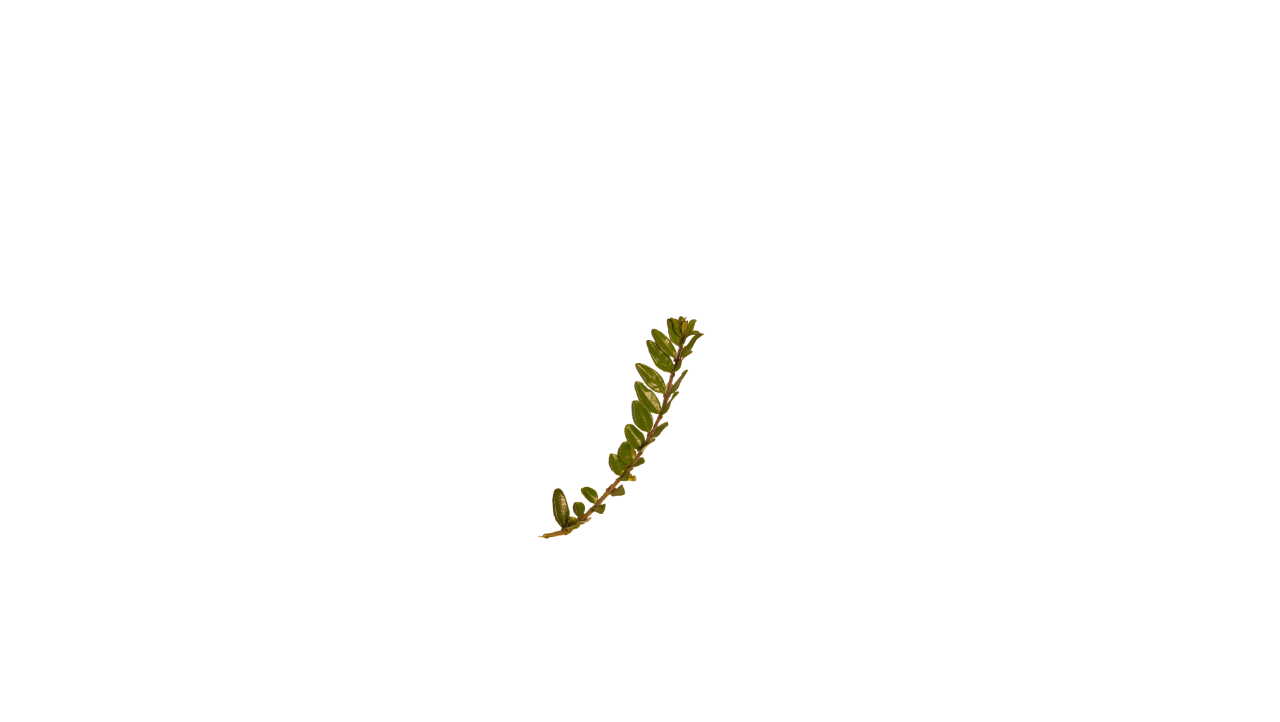
==== commit 824541e8: "push again" ====
--- a/index.html
+++ b/index.html
@@ -14,7 +14,7 @@
 
 <body>
 	<header>
-		<h1>leaves from my garden [04/2020]</h1>
+		<h1> my garden [04/2020]</h1>
 	</header>
 
 	<div class="images">
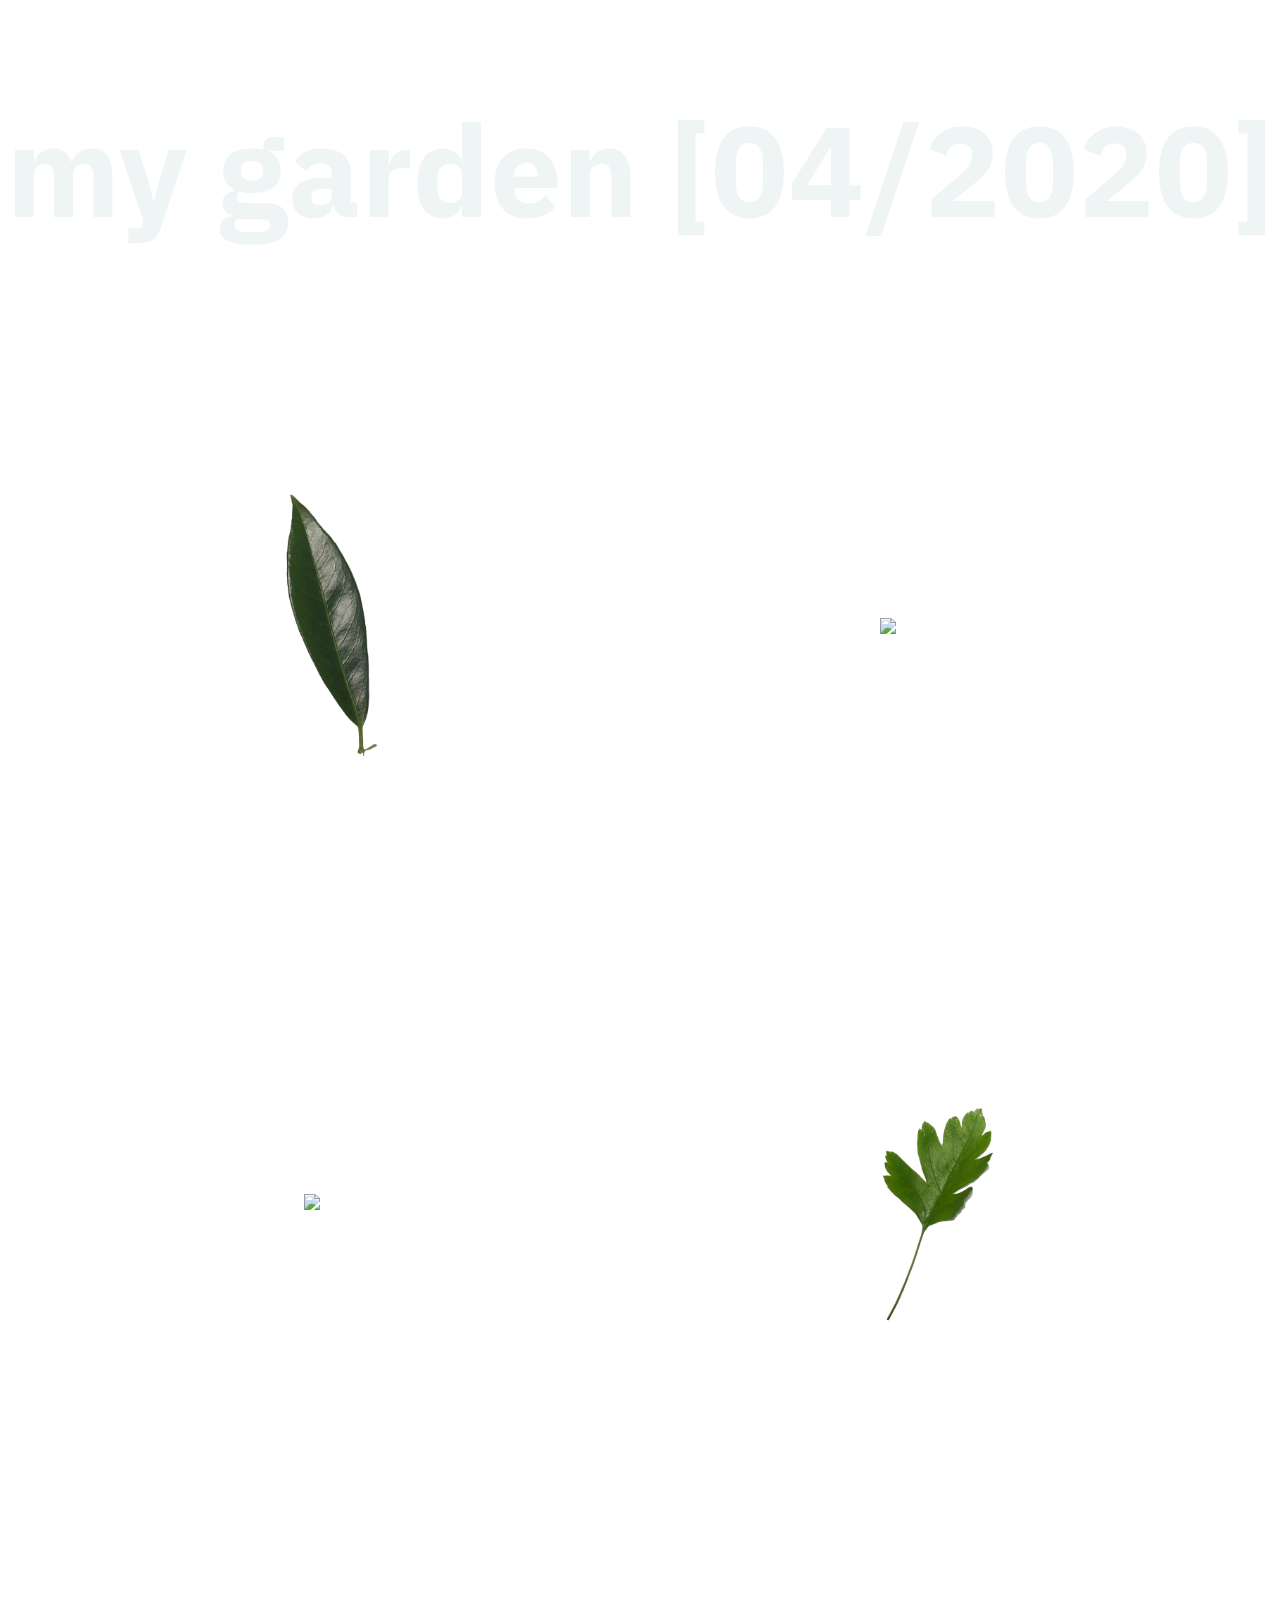
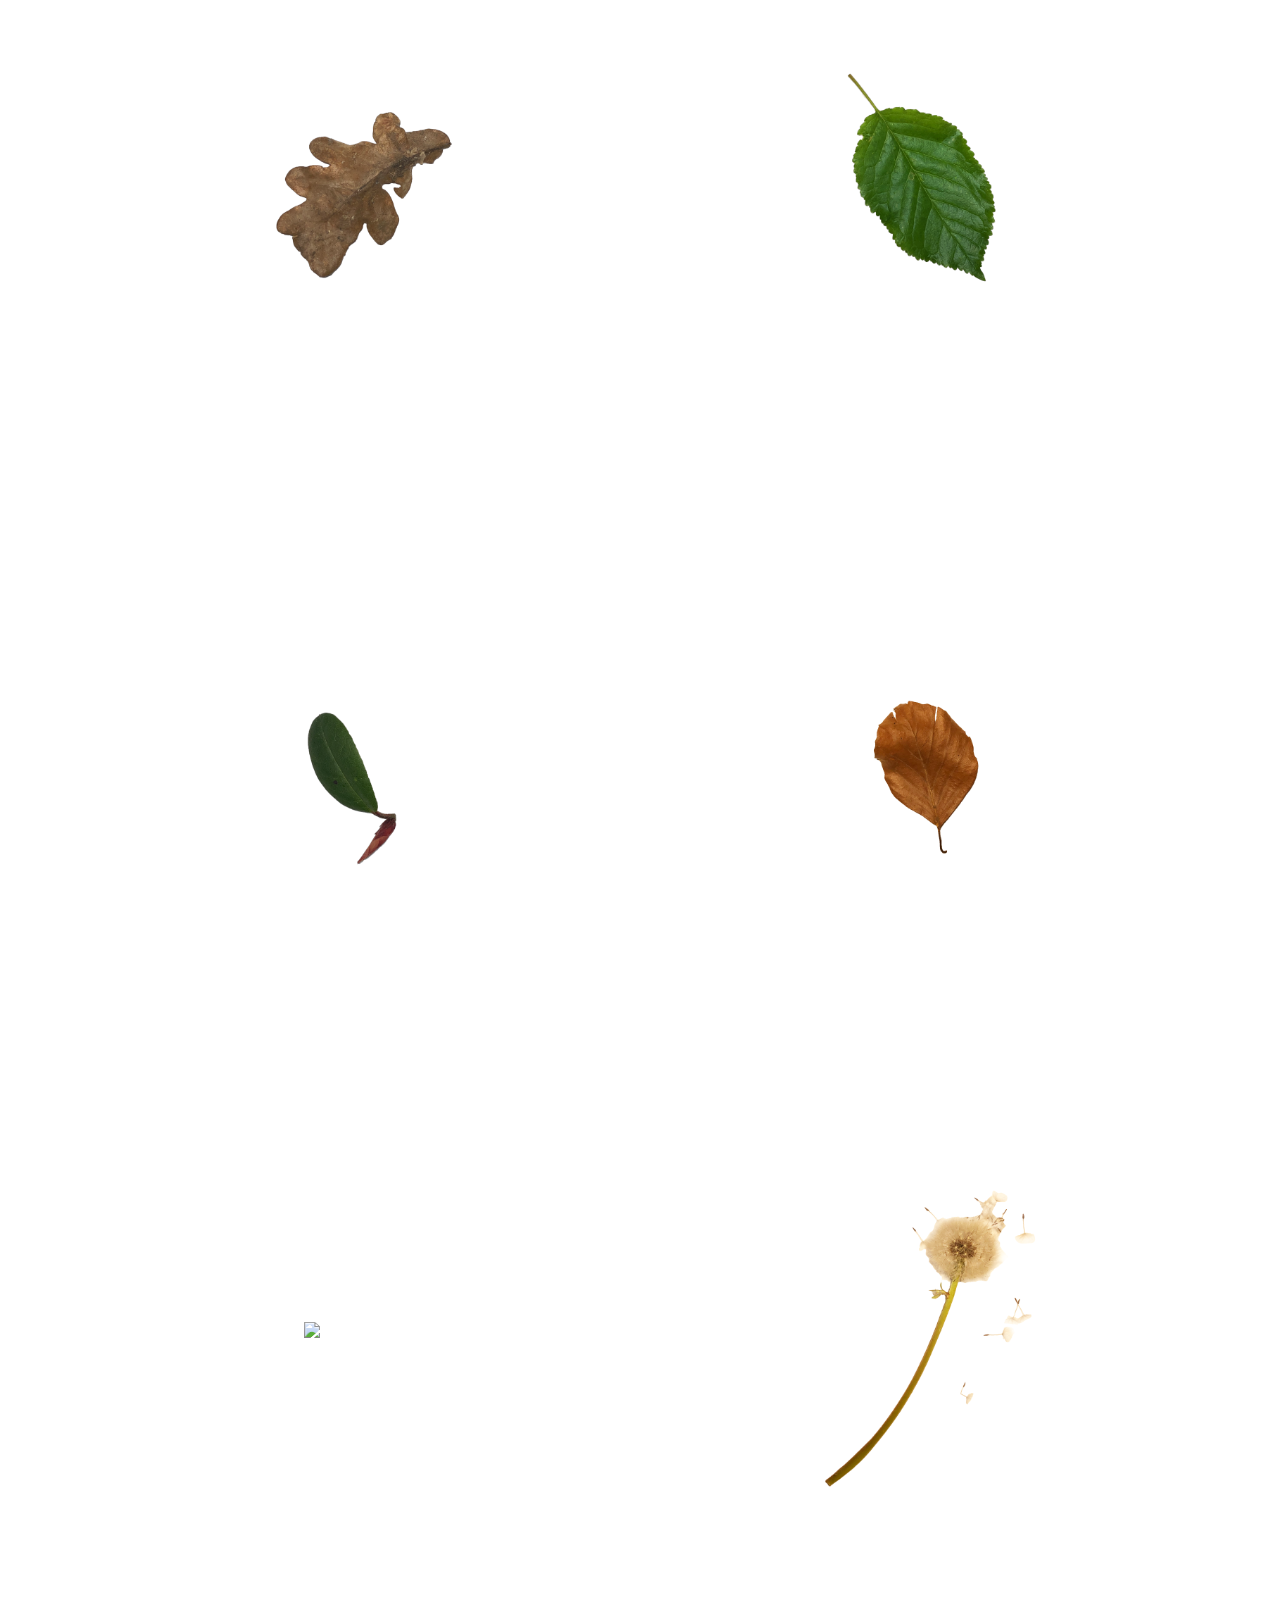
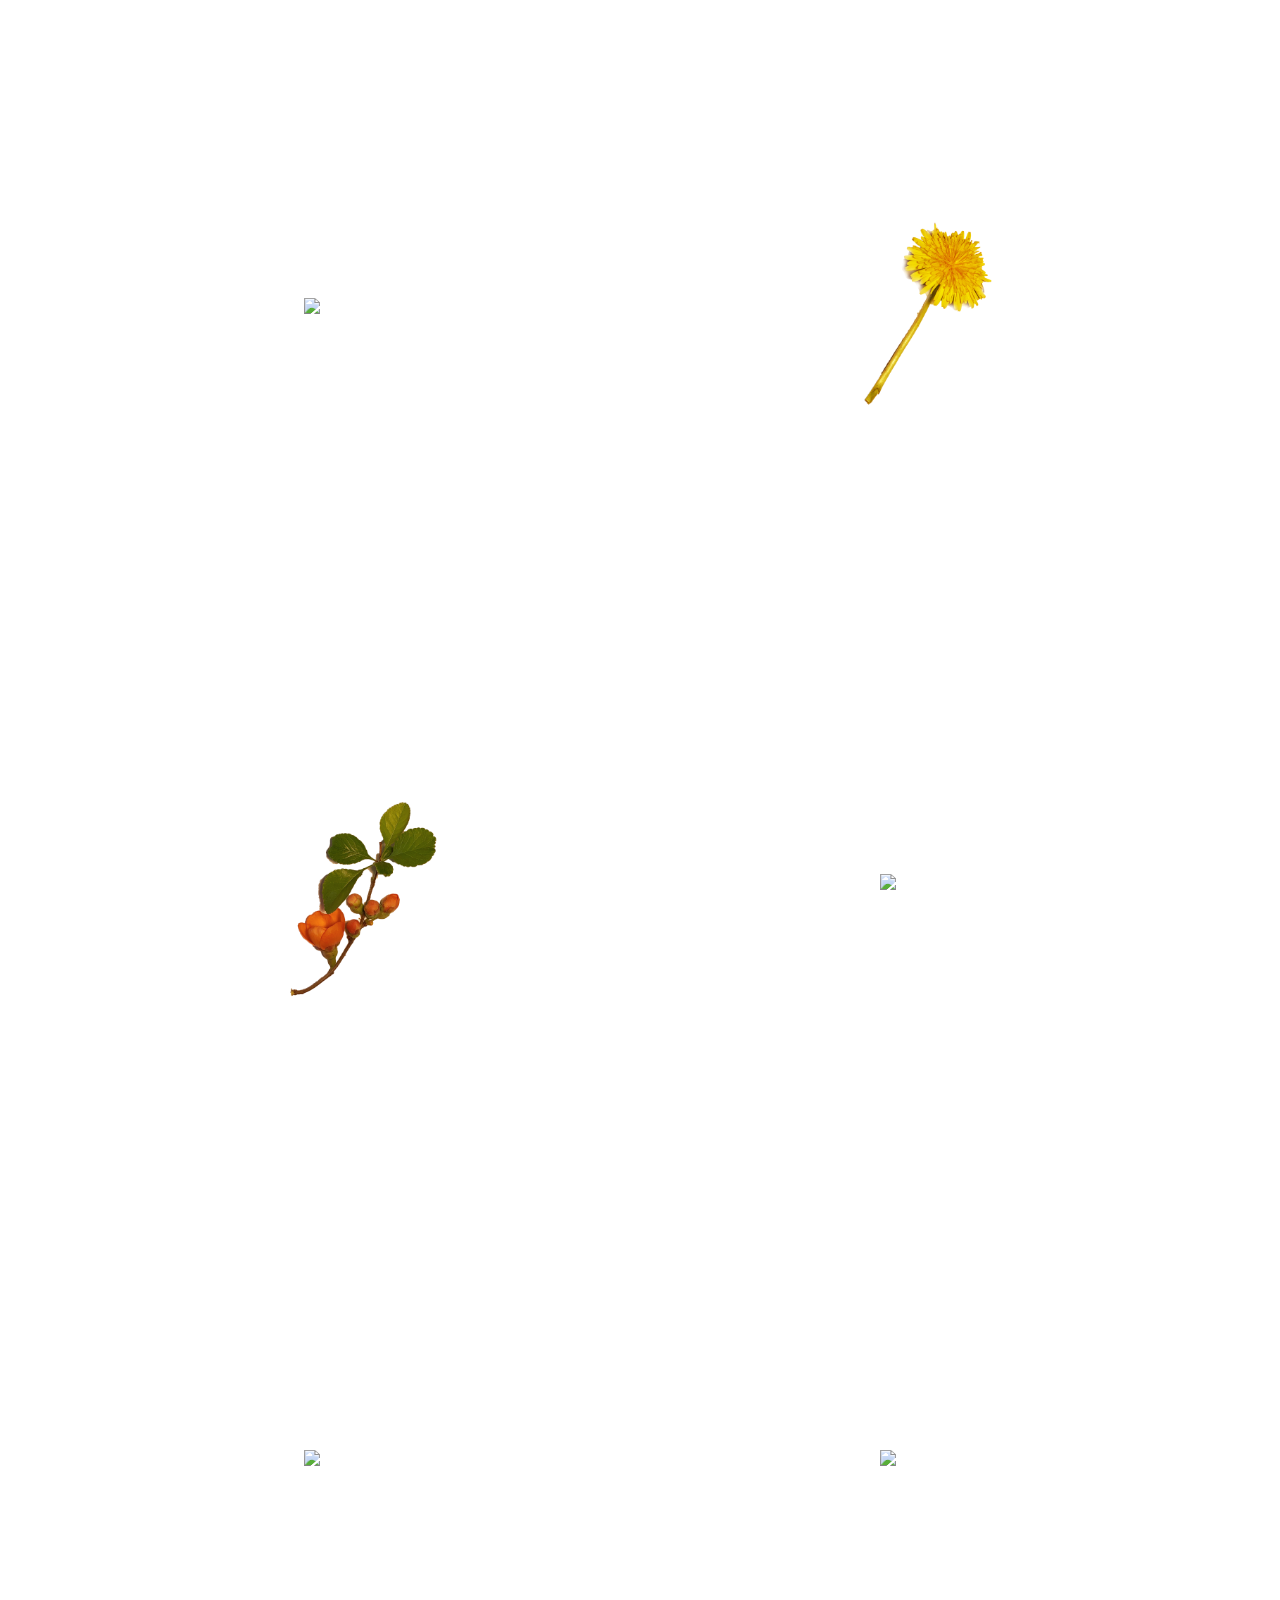
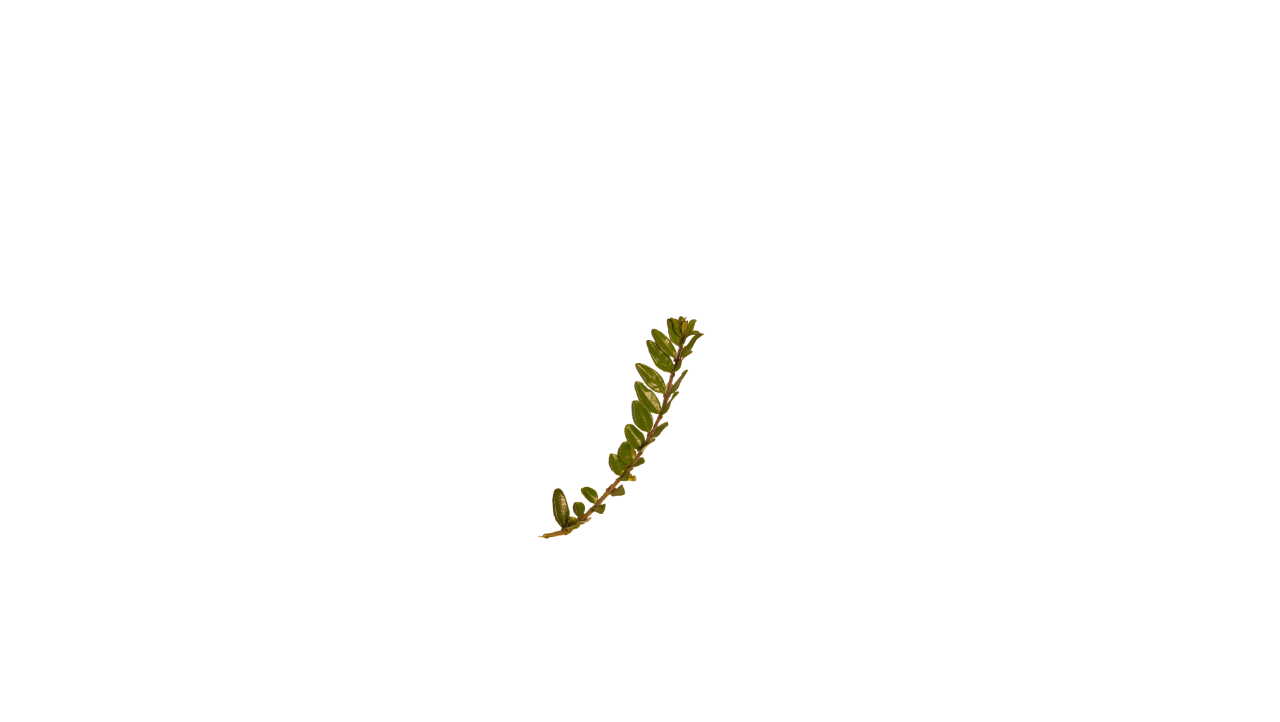
==== commit 2dda00c7: "added another page and much more" ====
--- a/index.html
+++ b/index.html
@@ -18,7 +18,7 @@
 	</header>
 
 	<div class="images">
-		<div id="my-square"><img src="img/flowersLeaves/Edits/IMG_1794.png"><p>there was a leave in my garden</p></div>
+		<!-- <div id="my-square"><img src="img/flowersLeaves/Edits/IMG_1794.png"><p>there was a leave in my garden</p></div>
 		<div id="my-square"><p>I went past them every day</p><img src="img/flowersLeaves/Edits/IMG_1796.png"></div>
 		<div id="my-square"><img src="img/flowersLeaves/Edits/IMG_1799.png"><p>my eyes were closed</p></div>
 		<div id="my-square"><img src="img/flowersLeaves/Edits/IMG_1800.png"></div>
@@ -36,10 +36,10 @@
 		<div id="my-square"><img src="img/flowersLeaves/Edits/IMG_1825.png"></div>
 		<div id="my-square"><img src="img/flowersLeaves/Edits/IMG_1826.png"></div>
 
-		
+		 -->
 	</div>
 
-
+<script type="text/javascript" src="scripts/main.js"></script>
 	
 </body>
 
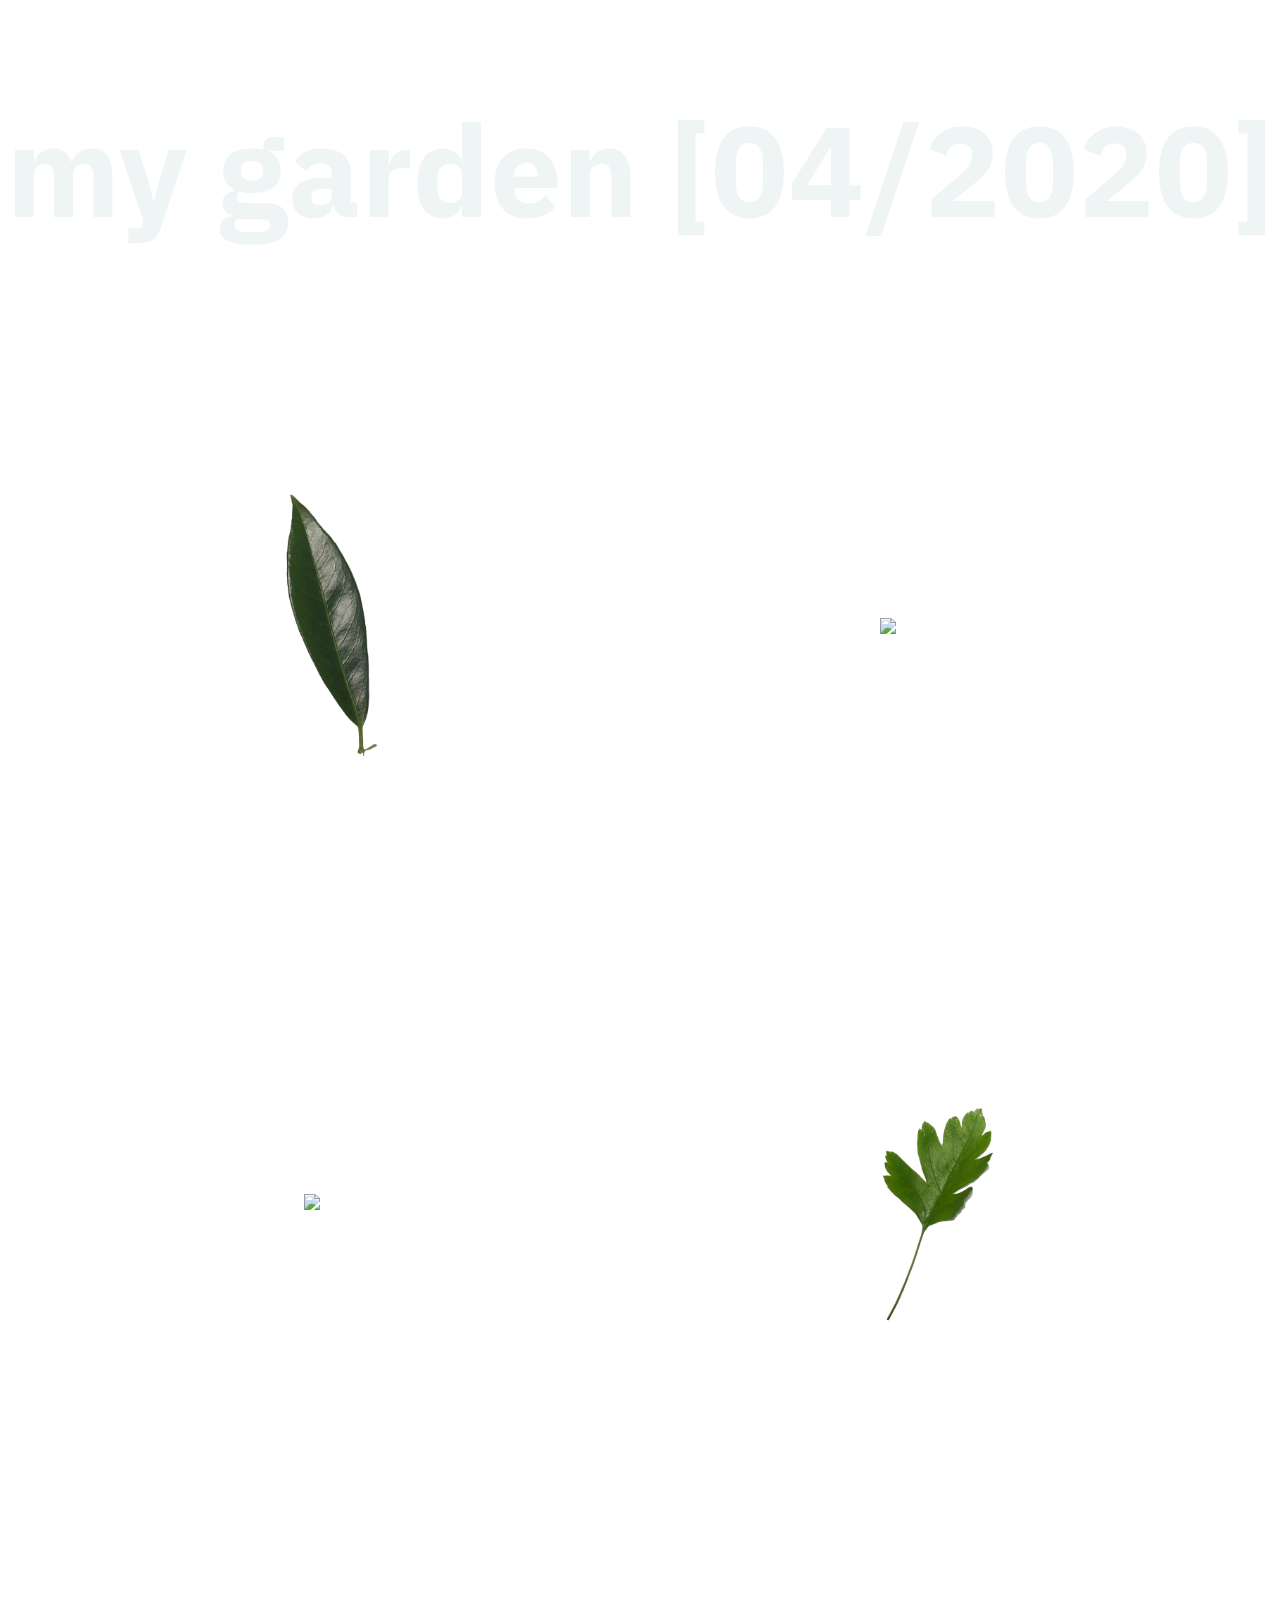
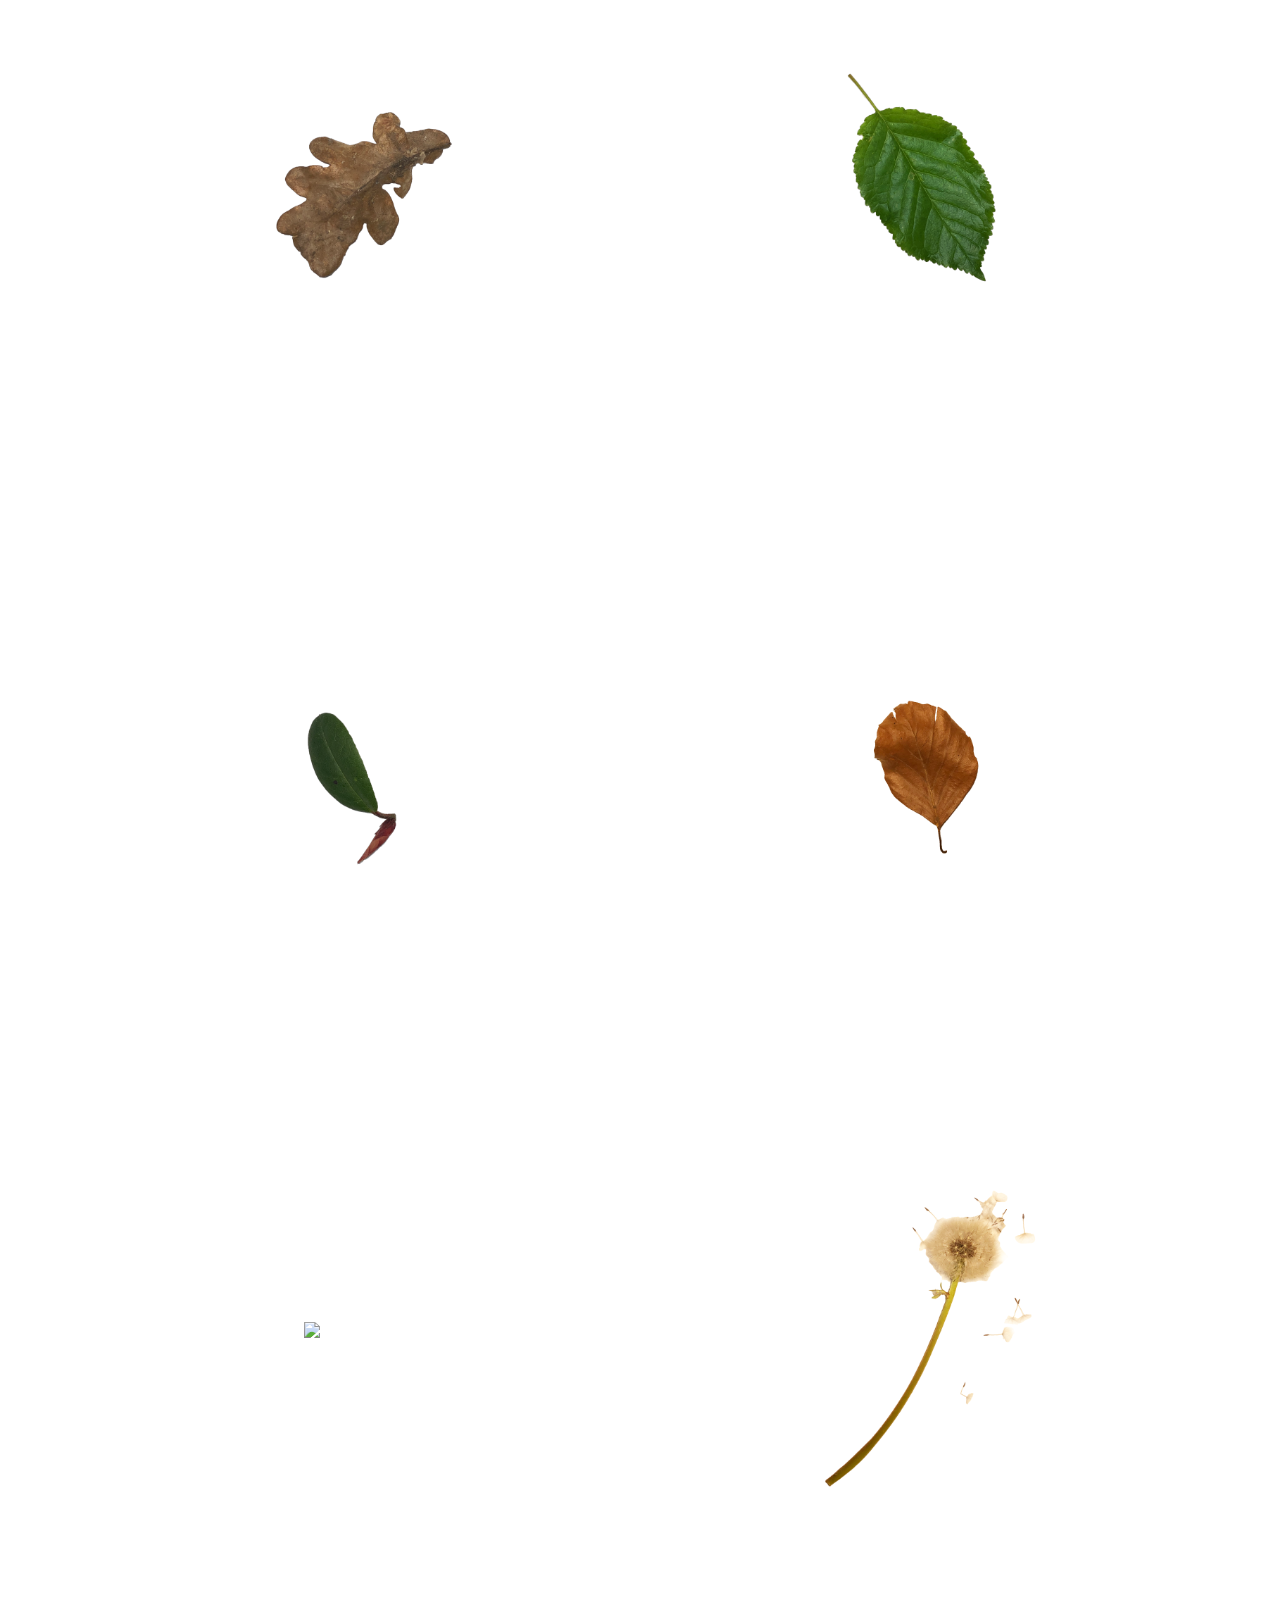
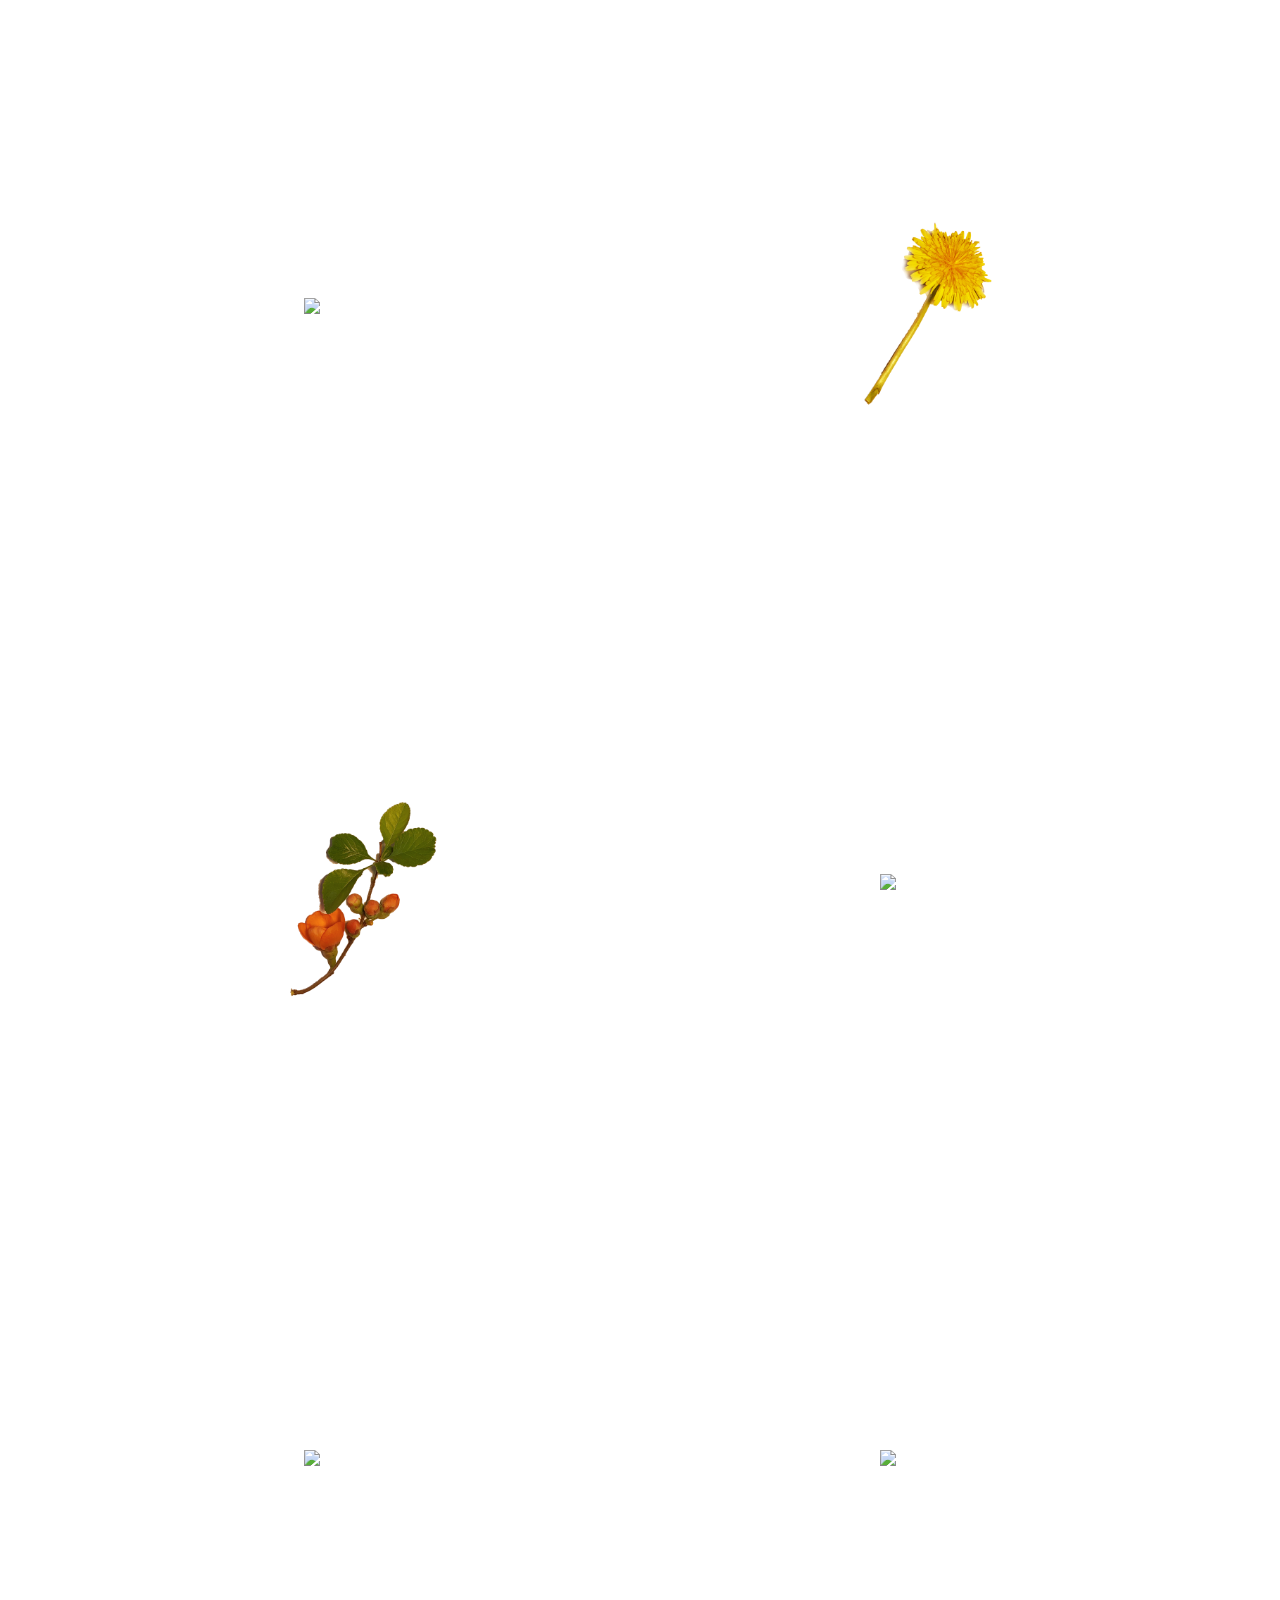
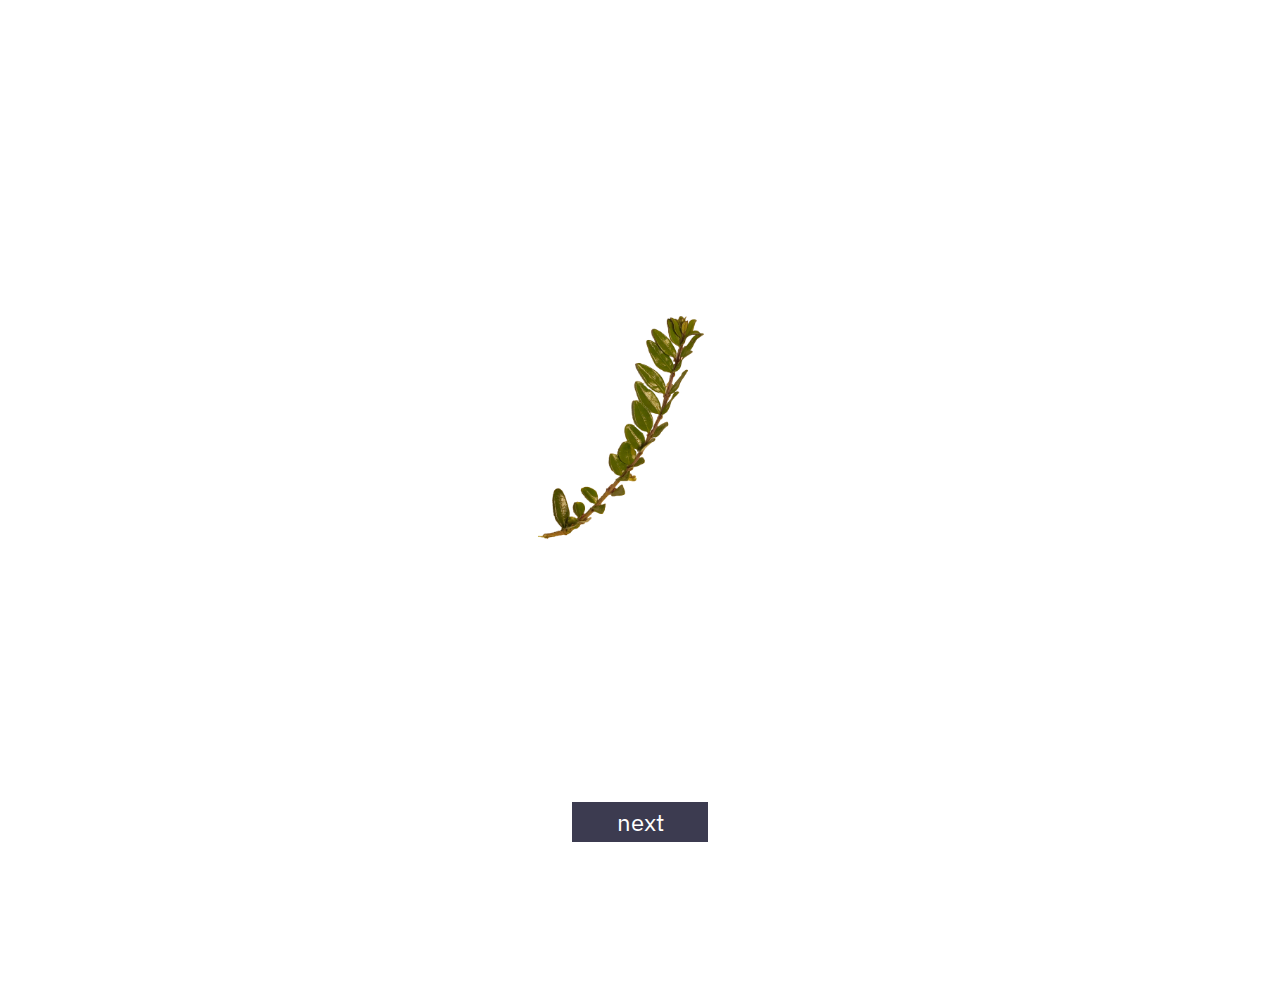
==== commit d6326230: "connected first two pages" ====
--- a/index.html
+++ b/index.html
@@ -37,6 +37,12 @@
 		<div id="my-square"><img src="img/flowersLeaves/Edits/IMG_1826.png"></div>
 
 		 -->
+
+	</div>
+
+	<div class="footer">
+		<a href="index2.html"> next</a>
+		
 	</div>
 
 <script type="text/javascript" src="scripts/main.js"></script>
--- a/css/style.css
+++ b/css/style.css
@@ -63,3 +63,24 @@
 }
 
 
+.footer {
+	width: 100%;
+	display: flex;
+	justify-content: center;
+	margin-bottom: 10rem;
+	margin-top: 5rem;
+}
+
+.footer a {
+	font-family: 'IBM Plex Sans', sans-serif; 
+	color: white;
+	background-color: #3c3b50;	
+	font-size: 1.5rem;
+	text-decoration: none;
+	padding: 3pt;
+	width: 10%;
+	text-align: center;
+}
+
+.footer a:hover {
+	background-color: #d2232a;
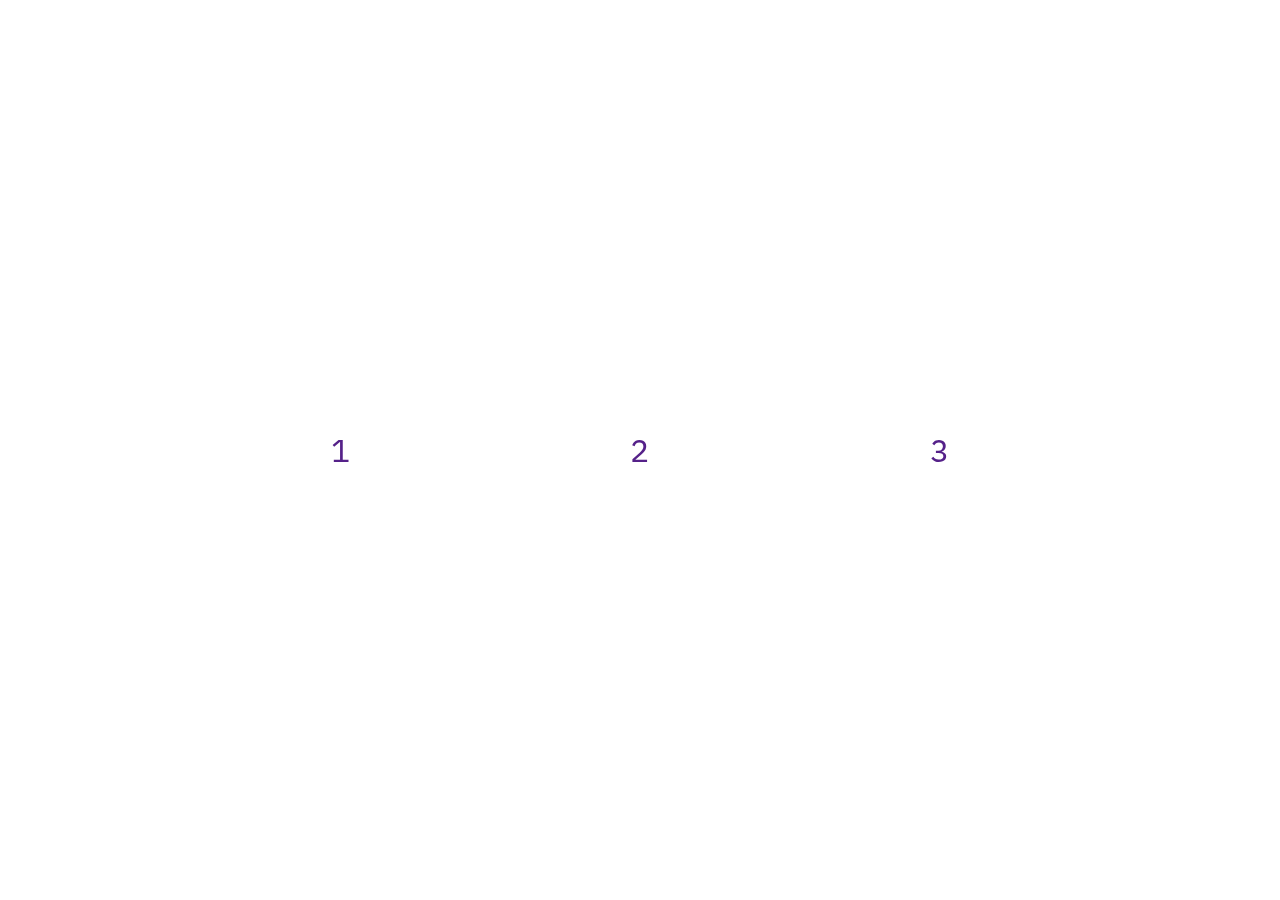
==== commit bfc1de57: "changed the size of the images and added a home page that connects the three sites" ====
--- a/index.html
+++ b/index.html
@@ -1,52 +1,20 @@
- <!DOCTYPE html>
+
+<!DOCTYPE html>
 <html>
+<head>
+	<title>home</title>
 
-<head>
-	 <script src="https://ajax.googleapis.com/ajax/libs/jquery/3.4.1/jquery.min.js"></script>
-	 <link href="https://fonts.googleapis.com/css2?family=IBM+Plex+Sans:ital,wght@0,100;0,200;0,300;0,400;0,500;0,600;0,700;1,100;1,200;1,300;1,400;1,500;1,600;1,700&display=swap" rel="stylesheet">
+	<link href="https://fonts.googleapis.com/css2?family=IBM+Plex+Sans:ital,wght@0,100;0,200;0,300;0,400;0,500;0,600;0,700;1,100;1,200;1,300;1,400;1,500;1,600;1,700&display=swap" rel="stylesheet">
 	 <link rel="stylesheet" type="text/css" href="css/style.css">
+</head>
+<body>
 
-	 <script src="scripts/main.js"></script>
-	 <script  src="scripts/jquery.min.js"></script>
+	<div class="menu">
+		<a href="index1.html"> 1</a>
+		<a href="index2.html"> 2</a>
+		<a href="index3.html"> 3</a>
+	</div>
+</body>
+</html>
 
-	 <title>leaves</title>
-</head>
 
-<body>
-	<header>
-		<h1> my garden [04/2020]</h1>
-	</header>
-
-	<div class="images">
-		<!-- <div id="my-square"><img src="img/flowersLeaves/Edits/IMG_1794.png"><p>there was a leave in my garden</p></div>
-		<div id="my-square"><p>I went past them every day</p><img src="img/flowersLeaves/Edits/IMG_1796.png"></div>
-		<div id="my-square"><img src="img/flowersLeaves/Edits/IMG_1799.png"><p>my eyes were closed</p></div>
-		<div id="my-square"><img src="img/flowersLeaves/Edits/IMG_1800.png"></div>
-		<div id="my-square"><img src="img/flowersLeaves/Edits/IMG_1801.png"></div>
-		<div id="my-square"><img src="img/flowersLeaves/Edits/IMG_1802.png"><p>until I opend them to see</p></div>
-		<div id="my-square"><img src="img/flowersLeaves/Edits/IMG_1803.png"></div>
-		<div id="my-square"><img src="img/flowersLeaves/Edits/IMG_1812.png"></div>
-		<div id="my-square"><img src="img/flowersLeaves/Edits/IMG_1813.png"></div>
-		<div id="my-square"><p>by the time I had opend my eyes</p><img src="img/flowersLeaves/Edits/IMG_1815.png"></div>
-		<div id="my-square"><img src="img/flowersLeaves/Edits/IMG_1819.png"></div>
-		<div id="my-square"><img src="img/flowersLeaves/Edits/IMG_1820.png"></div>
-		<div id="my-square"><img src="img/flowersLeaves/Edits/IMG_1821.png"></div>
-		<div id="my-square"><img src="img/flowersLeaves/Edits/IMG_1822.png"></div>
-		<div id="my-square"><img src="img/flowersLeaves/Edits/IMG_1824.png"></div>
-		<div id="my-square"><img src="img/flowersLeaves/Edits/IMG_1825.png"></div>
-		<div id="my-square"><img src="img/flowersLeaves/Edits/IMG_1826.png"></div>
-
-		 -->
-
-	</div>
-
-	<div class="footer">
-		<a href="index2.html"> next</a>
-		
-	</div>
-
-<script type="text/javascript" src="scripts/main.js"></script>
-	
-</body>
-
-</html> --- a/css/style.css
+++ b/css/style.css
@@ -1,86 +1,32 @@
-/*this is your css file*/
-
-body {
-	cursor: cell;
+body{
 	margin: 0;
-}
-
-
-header{
-	text-align: center;
-	font-family: 'IBM Plex Sans', sans-serif;
-	font-size: 4rem;
-	color:  #eff5f5 ;
-	margin-top: 0;
-
-}
-
-.images {
-	display: flex;
-	justify-content: space-around;
-	flex-wrap: wrap;
-	align-items: center;
-	justify-content: center;
-
-}
-
-
-
-
-#my-square {
-	width: 6rem;
-	height: 6rem;
-	margin:15rem;
-	border-radius: 50%;
-	transition:1s;
+	width: 100%;
+	height: 100vh;
 	display: flex;
 	justify-content: center;
 	align-items: center;
-	color: white;
-	font-family: 'IBM Plex Sans', sans-serif; 
-	text-align: center;
-
 }
 
-#my-square:hover {
-	width: 18rem;
-	height: 18rem;
-	background-color: #eff5f5;
-	margin: 11rem;
-	color:#c2d6d6;
-
+.menu {
+	position: fixed;
+	width: 50%;
+	height: 40vh;
+	display: flex;
+	justify-content: space-between;
+	align-items: center;
 }
 
-
-
-#my-square img {
-	width: 200pt;
-	transition:1s;
+.menu a {
+	text-decoration: none;
+	font-family: 'IBM Plex Sans', sans-serif; 
+	font-size: 2rem;
+	width: 31pt;
+	text-align: center;
+	border-radius: 50%;
+	color: #552189;
 }
 
-#my-square img:hover {
-	width: 400pt;
-}
-
-
-.footer {
-	width: 100%;
-	display: flex;
-	justify-content: center;
-	margin-bottom: 10rem;
-	margin-top: 5rem;
-}
-
-.footer a {
-	font-family: 'IBM Plex Sans', sans-serif; 
+.menu a:hover {
+	background-color: #552189;
 	color: white;
-	background-color: #3c3b50;	
-	font-size: 1.5rem;
-	text-decoration: none;
-	padding: 3pt;
-	width: 10%;
-	text-align: center;
-}
-
-.footer a:hover {
-	background-color: #d2232a;
+}